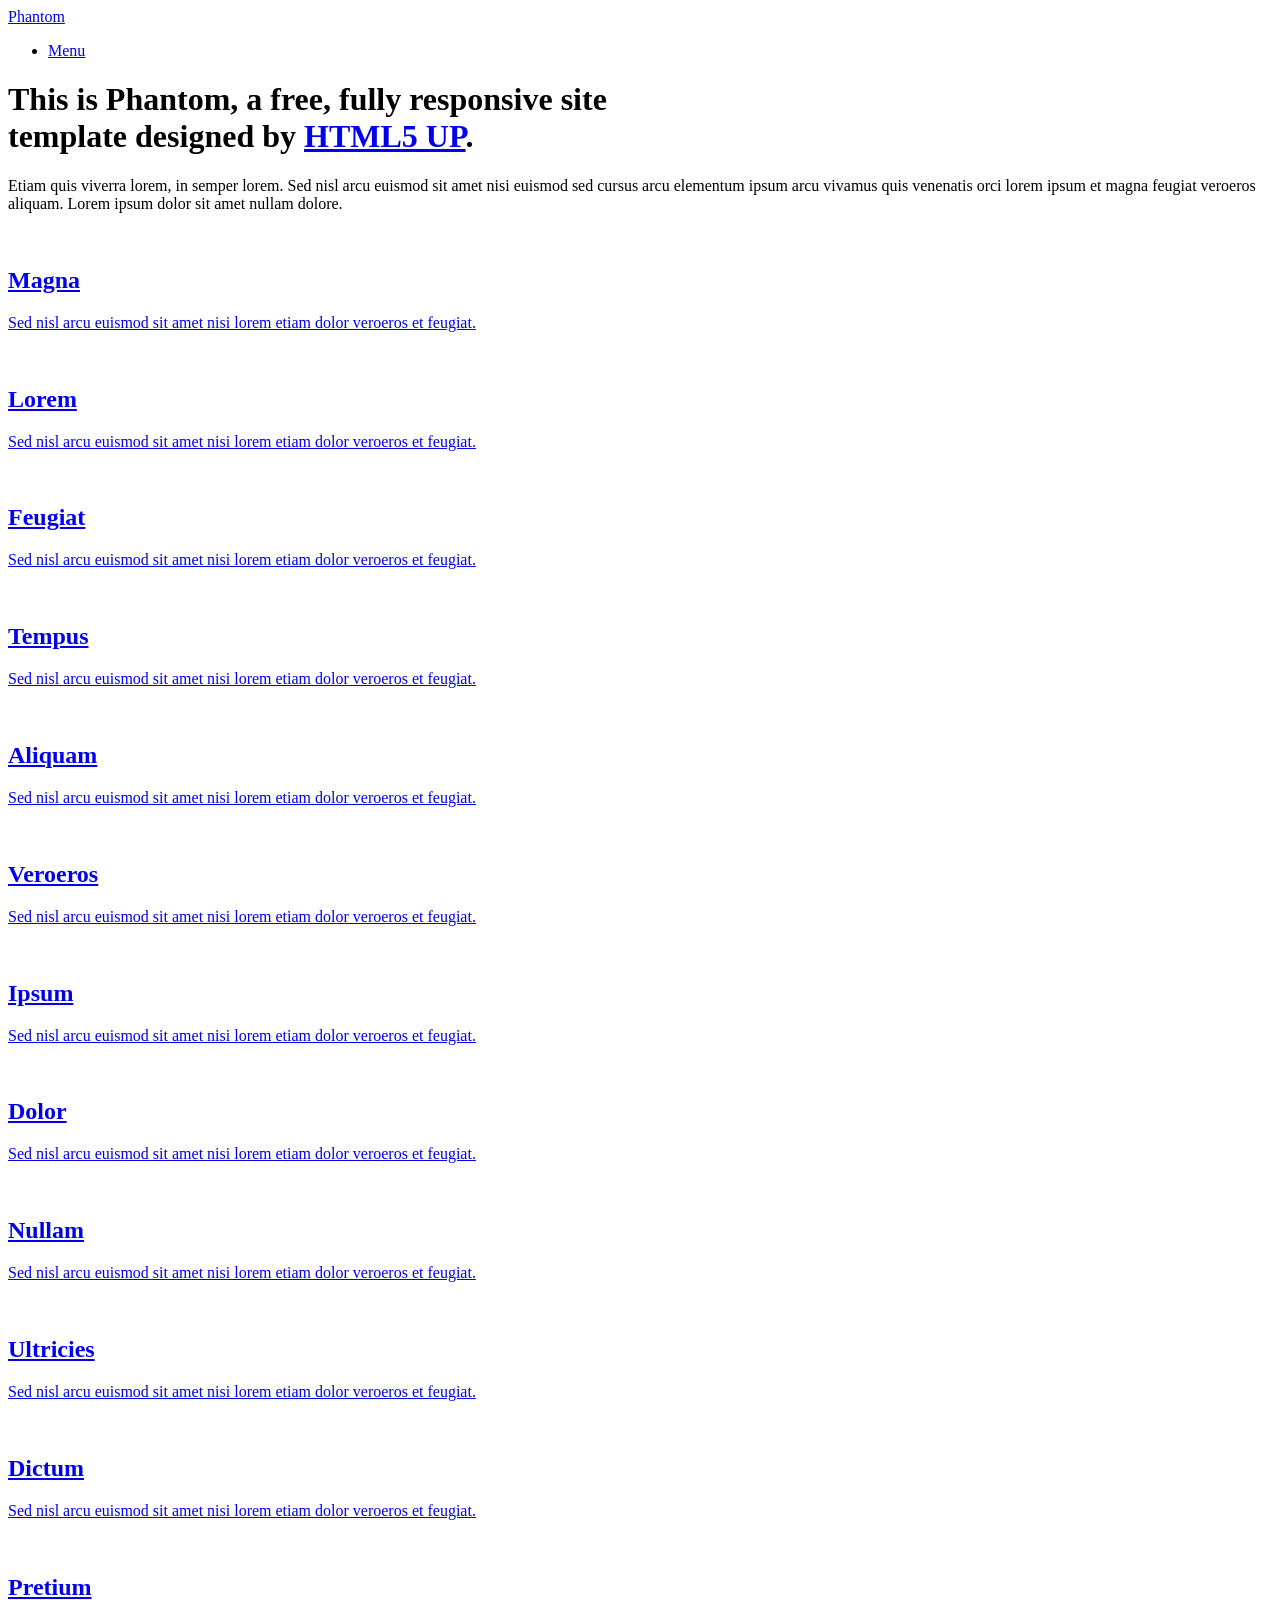
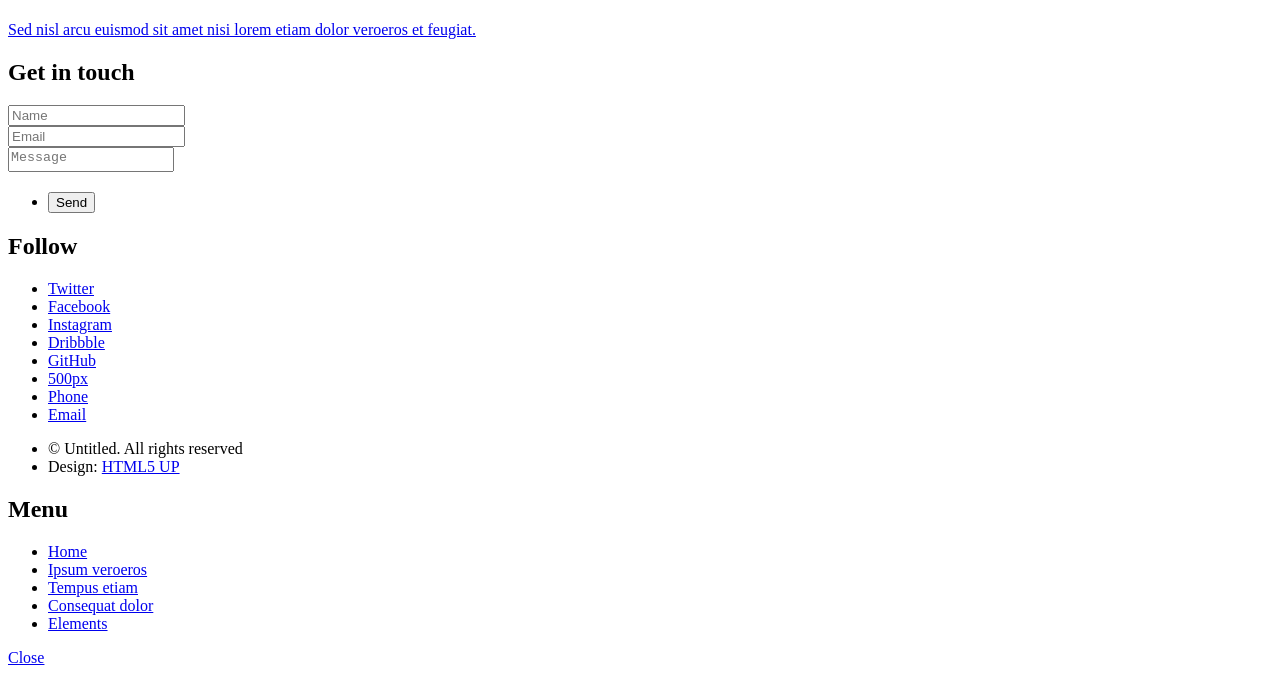
==== index.html @ faf53198 "Subir plantilla Phantom" ====
<!DOCTYPE HTML>
<!--
	Phantom by HTML5 UP
	html5up.net | @ajlkn
	Free for personal and commercial use under the CCA 3.0 license (html5up.net/license)
-->
<html>
	<head>
		<title>Phantom by HTML5 UP</title>
		<meta charset="utf-8" />
		<meta name="viewport" content="width=device-width, initial-scale=1, user-scalable=no" />
		<link rel="stylesheet" href="assets/css/main.css" />
		<noscript><link rel="stylesheet" href="assets/css/noscript.css" /></noscript>
	</head>
	<body class="is-preload">
		<!-- Wrapper -->
			<div id="wrapper">

				<!-- Header -->
					<header id="header">
						<div class="inner">

							<!-- Logo -->
								<a href="index.html" class="logo">
									<span class="symbol"><img src="images/logo.svg" alt="" /></span><span class="title">Phantom</span>
								</a>

							<!-- Nav -->
								<nav>
									<ul>
										<li><a href="#menu">Menu</a></li>
									</ul>
								</nav>

						</div>
					</header>

				<!-- Menu -->
					<nav id="menu">
						<h2>Menu</h2>
						<ul>
							<li><a href="index.html">Home</a></li>
							<li><a href="generic.html">Ipsum veroeros</a></li>
							<li><a href="generic.html">Tempus etiam</a></li>
							<li><a href="generic.html">Consequat dolor</a></li>
							<li><a href="elements.html">Elements</a></li>
						</ul>
					</nav>

				<!-- Main -->
					<div id="main">
						<div class="inner">
							<header>
								<h1>This is Phantom, a free, fully responsive site<br />
								template designed by <a href="http://html5up.net">HTML5 UP</a>.</h1>
								<p>Etiam quis viverra lorem, in semper lorem. Sed nisl arcu euismod sit amet nisi euismod sed cursus arcu elementum ipsum arcu vivamus quis venenatis orci lorem ipsum et magna feugiat veroeros aliquam. Lorem ipsum dolor sit amet nullam dolore.</p>
							</header>
							<section class="tiles">
								<article class="style1">
									<span class="image">
										<img src="images/pic01.jpg" alt="" />
									</span>
									<a href="generic.html">
										<h2>Magna</h2>
										<div class="content">
											<p>Sed nisl arcu euismod sit amet nisi lorem etiam dolor veroeros et feugiat.</p>
										</div>
									</a>
								</article>
								<article class="style2">
									<span class="image">
										<img src="images/pic02.jpg" alt="" />
									</span>
									<a href="generic.html">
										<h2>Lorem</h2>
										<div class="content">
											<p>Sed nisl arcu euismod sit amet nisi lorem etiam dolor veroeros et feugiat.</p>
										</div>
									</a>
								</article>
								<article class="style3">
									<span class="image">
										<img src="images/pic03.jpg" alt="" />
									</span>
									<a href="generic.html">
										<h2>Feugiat</h2>
										<div class="content">
											<p>Sed nisl arcu euismod sit amet nisi lorem etiam dolor veroeros et feugiat.</p>
										</div>
									</a>
								</article>
								<article class="style4">
									<span class="image">
										<img src="images/pic04.jpg" alt="" />
									</span>
									<a href="generic.html">
										<h2>Tempus</h2>
										<div class="content">
											<p>Sed nisl arcu euismod sit amet nisi lorem etiam dolor veroeros et feugiat.</p>
										</div>
									</a>
								</article>
								<article class="style5">
									<span class="image">
										<img src="images/pic05.jpg" alt="" />
									</span>
									<a href="generic.html">
										<h2>Aliquam</h2>
										<div class="content">
											<p>Sed nisl arcu euismod sit amet nisi lorem etiam dolor veroeros et feugiat.</p>
										</div>
									</a>
								</article>
								<article class="style6">
									<span class="image">
										<img src="images/pic06.jpg" alt="" />
									</span>
									<a href="generic.html">
										<h2>Veroeros</h2>
										<div class="content">
											<p>Sed nisl arcu euismod sit amet nisi lorem etiam dolor veroeros et feugiat.</p>
										</div>
									</a>
								</article>
								<article class="style2">
									<span class="image">
										<img src="images/pic07.jpg" alt="" />
									</span>
									<a href="generic.html">
										<h2>Ipsum</h2>
										<div class="content">
											<p>Sed nisl arcu euismod sit amet nisi lorem etiam dolor veroeros et feugiat.</p>
										</div>
									</a>
								</article>
								<article class="style3">
									<span class="image">
										<img src="images/pic08.jpg" alt="" />
									</span>
									<a href="generic.html">
										<h2>Dolor</h2>
										<div class="content">
											<p>Sed nisl arcu euismod sit amet nisi lorem etiam dolor veroeros et feugiat.</p>
										</div>
									</a>
								</article>
								<article class="style1">
									<span class="image">
										<img src="images/pic09.jpg" alt="" />
									</span>
									<a href="generic.html">
										<h2>Nullam</h2>
										<div class="content">
											<p>Sed nisl arcu euismod sit amet nisi lorem etiam dolor veroeros et feugiat.</p>
										</div>
									</a>
								</article>
								<article class="style5">
									<span class="image">
										<img src="images/pic10.jpg" alt="" />
									</span>
									<a href="generic.html">
										<h2>Ultricies</h2>
										<div class="content">
											<p>Sed nisl arcu euismod sit amet nisi lorem etiam dolor veroeros et feugiat.</p>
										</div>
									</a>
								</article>
								<article class="style6">
									<span class="image">
										<img src="images/pic11.jpg" alt="" />
									</span>
									<a href="generic.html">
										<h2>Dictum</h2>
										<div class="content">
											<p>Sed nisl arcu euismod sit amet nisi lorem etiam dolor veroeros et feugiat.</p>
										</div>
									</a>
								</article>
								<article class="style4">
									<span class="image">
										<img src="images/pic12.jpg" alt="" />
									</span>
									<a href="generic.html">
										<h2>Pretium</h2>
										<div class="content">
											<p>Sed nisl arcu euismod sit amet nisi lorem etiam dolor veroeros et feugiat.</p>
										</div>
									</a>
								</article>
							</section>
						</div>
					</div>

				<!-- Footer -->
					<footer id="footer">
						<div class="inner">
							<section>
								<h2>Get in touch</h2>
								<form method="post" action="#">
									<div class="fields">
										<div class="field half">
											<input type="text" name="name" id="name" placeholder="Name" />
										</div>
										<div class="field half">
											<input type="email" name="email" id="email" placeholder="Email" />
										</div>
										<div class="field">
											<textarea name="message" id="message" placeholder="Message"></textarea>
										</div>
									</div>
									<ul class="actions">
										<li><input type="submit" value="Send" class="primary" /></li>
									</ul>
								</form>
							</section>
							<section>
								<h2>Follow</h2>
								<ul class="icons">
									<li><a href="#" class="icon brands style2 fa-twitter"><span class="label">Twitter</span></a></li>
									<li><a href="#" class="icon brands style2 fa-facebook-f"><span class="label">Facebook</span></a></li>
									<li><a href="#" class="icon brands style2 fa-instagram"><span class="label">Instagram</span></a></li>
									<li><a href="#" class="icon brands style2 fa-dribbble"><span class="label">Dribbble</span></a></li>
									<li><a href="#" class="icon brands style2 fa-github"><span class="label">GitHub</span></a></li>
									<li><a href="#" class="icon brands style2 fa-500px"><span class="label">500px</span></a></li>
									<li><a href="#" class="icon solid style2 fa-phone"><span class="label">Phone</span></a></li>
									<li><a href="#" class="icon solid style2 fa-envelope"><span class="label">Email</span></a></li>
								</ul>
							</section>
							<ul class="copyright">
								<li>&copy; Untitled. All rights reserved</li><li>Design: <a href="http://html5up.net">HTML5 UP</a></li>
							</ul>
						</div>
					</footer>

			</div>

		<!-- Scripts -->
			<script src="assets/js/jquery.min.js"></script>
			<script src="assets/js/browser.min.js"></script>
			<script src="assets/js/breakpoints.min.js"></script>
			<script src="assets/js/util.js"></script>
			<script src="assets/js/main.js"></script>

	</body>
</html>
---- assets/css/main.css ----
@import url(fontawesome-all.min.css);
@import url("https://fonts.googleapis.com/css?family=Source+Sans+Pro:300,700,900");

/*
	Phantom by HTML5 UP
	html5up.net | @ajlkn
	Free for personal and commercial use under the CCA 3.0 license (html5up.net/license)
*/

html, body, div, span, applet, object,
iframe, h1, h2, h3, h4, h5, h6, p, blockquote,
pre, a, abbr, acronym, address, big, cite,
code, del, dfn, em, img, ins, kbd, q, s, samp,
small, strike, strong, sub, sup, tt, var, b,
u, i, center, dl, dt, dd, ol, ul, li, fieldset,
form, label, legend, table, caption, tbody,
tfoot, thead, tr, th, td, article, aside,
canvas, details, embed, figure, figcaption,
footer, header, hgroup, menu, nav, output, ruby,
section, summary, time, mark, audio, video {
	margin: 0;
	padding: 0;
	border: 0;
	font-size: 100%;
	font: inherit;
	vertical-align: baseline;}

article, aside, details, figcaption, figure,
footer, header, hgroup, menu, nav, section {
	display: block;}

body {
	line-height: 1;
}

ol, ul {
	list-style: none;
}

blockquote, q {
	quotes: none;
}

	blockquote:before, blockquote:after, q:before, q:after {
		content: '';
		content: none;
	}

table {
	border-collapse: collapse;
	border-spacing: 0;
}

body {
	-webkit-text-size-adjust: none;
}

mark {
	background-color: transparent;
	color: inherit;
}

input::-moz-focus-inner {
	border: 0;
	padding: 0;
}

input, select, textarea {
	-moz-appearance: none;
	-webkit-appearance: none;
	-ms-appearance: none;
	appearance: none;
}

/* Basic */

	@-ms-viewport {
		width: device-width;
	}

	body {
		-ms-overflow-style: scrollbar;
	}

	@media screen and (max-width: 480px) {

		html, body {
			min-width: 320px;
		}

	}

	html {
		box-sizing: border-box;
	}

	*, *:before, *:after {
		box-sizing: inherit;
	}

	body {
		background: #ffffff;
	}

		body.is-preload *, body.is-preload *:before, body.is-preload *:after {
			-moz-animation: none !important;
			-webkit-animation: none !important;
			-ms-animation: none !important;
			animation: none !important;
			-moz-transition: none !important;
			-webkit-transition: none !important;
			-ms-transition: none !important;
			transition: none !important;
		}

/* Type */

	body, input, select, textarea {
		color: #585858;
		font-family: "Source Sans Pro", Helvetica, sans-serif;
		font-size: 16pt;
		font-weight: 300;
		line-height: 1.75;
	}

		@media screen and (max-width: 1680px) {

			body, input, select, textarea {
				font-size: 14pt;
			}

		}

		@media screen and (max-width: 1280px) {

			body, input, select, textarea {
				font-size: 12pt;
			}

		}

	a {
		-moz-transition: border-bottom-color 0.2s ease, color 0.2s ease;
		-webkit-transition: border-bottom-color 0.2s ease, color 0.2s ease;
		-ms-transition: border-bottom-color 0.2s ease, color 0.2s ease;
		transition: border-bottom-color 0.2s ease, color 0.2s ease;
		text-decoration: none;
		color: #585858;
		border-bottom: dotted 1px rgba(88, 88, 88, 0.5);
	}

		a:hover {
			border-bottom-color: transparent;
			color: #f2849e !important;
		}

	strong, b {
		font-weight: 900;
	}

	em, i {
		font-style: italic;
	}

	p {
		margin: 0 0 2em 0;
	}

	h1 {
		font-size: 2.75em;
		font-weight: 700;
		line-height: 1.3;
		margin: 0 0 1em 0;
		letter-spacing: -0.035em;
	}

		h1 a {
			color: inherit;
		}

		@media screen and (max-width: 736px) {

			h1 {
				font-size: 2em;
				margin: 0 0 1em 0;
			}

		}

		@media screen and (max-width: 360px) {

			h1 {
				font-size: 1.75em;
			}

		}

	h2, h3, h4, h5, h6 {
		font-weight: 900;
		line-height: 1.5;
		margin: 0 0 2em 0;
		text-transform: uppercase;
		letter-spacing: 0.35em;
	}

		h2 a, h3 a, h4 a, h5 a, h6 a {
			color: inherit;
		}

	h2 {
		font-size: 1.1em;
	}

	h3 {
		font-size: 1em;
	}

	h4 {
		font-size: 0.8em;
	}

	h5 {
		font-size: 0.8em;
	}

	h6 {
		font-size: 0.8em;
	}

	@media screen and (max-width: 980px) {

		h1 br, h2 br, h3 br, h4 br, h5 br, h6 br {
			display: none;
		}

	}

	@media screen and (max-width: 736px) {

		h2 {
			font-size: 1em;
		}

		h3 {
			font-size: 0.8em;
		}

	}

	sub {
		font-size: 0.8em;
		position: relative;
		top: 0.5em;
	}

	sup {
		font-size: 0.8em;
		position: relative;
		top: -0.5em;
	}

	blockquote {
		border-left: solid 4px #c9c9c9;
		font-style: italic;
		margin: 0 0 2em 0;
		padding: 0.5em 0 0.5em 2em;
	}

	code {
		background: rgba(144, 144, 144, 0.075);
		border-radius: 4px;
		border: solid 1px #c9c9c9;
		font-family: "Courier New", monospace;
		font-size: 0.9em;
		margin: 0 0.25em;
		padding: 0.25em 0.65em;
	}

	pre {
		-webkit-overflow-scrolling: touch;
		font-family: "Courier New", monospace;
		font-size: 0.9em;
		margin: 0 0 2em 0;
	}

		pre code {
			display: block;
			line-height: 1.75;
			padding: 1em 1.5em;
			overflow-x: auto;
		}

	hr {
		border: 0;
		border-bottom: solid 1px #c9c9c9;
		margin: 2em 0;
	}

		hr.major {
			margin: 3em 0;
		}

	.align-left {
		text-align: left;
	}

	.align-center {
		text-align: center;
	}

	.align-right {
		text-align: right;
	}

/* Row */

	.row {
		display: flex;
		flex-wrap: wrap;
		box-sizing: border-box;
		align-items: stretch;
	}

		.row > * {
			box-sizing: border-box;
		}

		.row.gtr-uniform > * > :last-child {
			margin-bottom: 0;
		}

		.row.aln-left {
			justify-content: flex-start;
		}

		.row.aln-center {
			justify-content: center;
		}

		.row.aln-right {
			justify-content: flex-end;
		}

		.row.aln-top {
			align-items: flex-start;
		}

		.row.aln-middle {
			align-items: center;
		}

		.row.aln-bottom {
			align-items: flex-end;
		}

		.row > .imp {
			order: -1;
		}

		.row > .col-1 {
			width: 8.33333%;
		}

		.row > .off-1 {
			margin-left: 8.33333%;
		}

		.row > .col-2 {
			width: 16.66667%;
		}

		.row > .off-2 {
			margin-left: 16.66667%;
		}

		.row > .col-3 {
			width: 25%;
		}

		.row > .off-3 {
			margin-left: 25%;
		}

		.row > .col-4 {
			width: 33.33333%;
		}

		.row > .off-4 {
			margin-left: 33.33333%;
		}

		.row > .col-5 {
			width: 41.66667%;
		}

		.row > .off-5 {
			margin-left: 41.66667%;
		}

		.row > .col-6 {
			width: 50%;
		}

		.row > .off-6 {
			margin-left: 50%;
		}

		.row > .col-7 {
			width: 58.33333%;
		}

		.row > .off-7 {
			margin-left: 58.33333%;
		}

		.row > .col-8 {
			width: 66.66667%;
		}

		.row > .off-8 {
			margin-left: 66.66667%;
		}

		.row > .col-9 {
			width: 75%;
		}

		.row > .off-9 {
			margin-left: 75%;
		}

		.row > .col-10 {
			width: 83.33333%;
		}

		.row > .off-10 {
			margin-left: 83.33333%;
		}

		.row > .col-11 {
			width: 91.66667%;
		}

		.row > .off-11 {
			margin-left: 91.66667%;
		}

		.row > .col-12 {
			width: 100%;
		}

		.row > .off-12 {
			margin-left: 100%;
		}

		.row.gtr-0 {
			margin-top: 0;
			margin-left: 0em;
		}

			.row.gtr-0 > * {
				padding: 0 0 0 0em;
			}

			.row.gtr-0.gtr-uniform {
				margin-top: 0em;
			}

				.row.gtr-0.gtr-uniform > * {
					padding-top: 0em;
				}

		.row.gtr-25 {
			margin-top: 0;
			margin-left: -0.5em;
		}

			.row.gtr-25 > * {
				padding: 0 0 0 0.5em;
			}

			.row.gtr-25.gtr-uniform {
				margin-top: -0.5em;
			}

				.row.gtr-25.gtr-uniform > * {
					padding-top: 0.5em;
				}

		.row.gtr-50 {
			margin-top: 0;
			margin-left: -1em;
		}

			.row.gtr-50 > * {
				padding: 0 0 0 1em;
			}

			.row.gtr-50.gtr-uniform {
				margin-top: -1em;
			}

				.row.gtr-50.gtr-uniform > * {
					padding-top: 1em;
				}

		.row {
			margin-top: 0;
			margin-left: -2em;
		}

			.row > * {
				padding: 0 0 0 2em;
			}

			.row.gtr-uniform {
				margin-top: -2em;
			}

				.row.gtr-uniform > * {
					padding-top: 2em;
				}

		.row.gtr-150 {
			margin-top: 0;
			margin-left: -3em;
		}

			.row.gtr-150 > * {
				padding: 0 0 0 3em;
			}

			.row.gtr-150.gtr-uniform {
				margin-top: -3em;
			}

				.row.gtr-150.gtr-uniform > * {
					padding-top: 3em;
				}

		.row.gtr-200 {
			margin-top: 0;
			margin-left: -4em;
		}

			.row.gtr-200 > * {
				padding: 0 0 0 4em;
			}

			.row.gtr-200.gtr-uniform {
				margin-top: -4em;
			}

				.row.gtr-200.gtr-uniform > * {
					padding-top: 4em;
				}

		@media screen and (max-width: 1680px) {

			.row {
				display: flex;
				flex-wrap: wrap;
				box-sizing: border-box;
				align-items: stretch;
			}

				.row > * {
					box-sizing: border-box;
				}

				.row.gtr-uniform > * > :last-child {
					margin-bottom: 0;
				}

				.row.aln-left {
					justify-content: flex-start;
				}

				.row.aln-center {
					justify-content: center;
				}

				.row.aln-right {
					justify-content: flex-end;
				}

				.row.aln-top {
					align-items: flex-start;
				}

				.row.aln-middle {
					align-items: center;
				}

				.row.aln-bottom {
					align-items: flex-end;
				}

				.row > .imp-xlarge {
					order: -1;
				}

				.row > .col-1-xlarge {
					width: 8.33333%;
				}

				.row > .off-1-xlarge {
					margin-left: 8.33333%;
				}

				.row > .col-2-xlarge {
					width: 16.66667%;
				}

				.row > .off-2-xlarge {
					margin-left: 16.66667%;
				}

				.row > .col-3-xlarge {
					width: 25%;
				}

				.row > .off-3-xlarge {
					margin-left: 25%;
				}

				.row > .col-4-xlarge {
					width: 33.33333%;
				}

				.row > .off-4-xlarge {
					margin-left: 33.33333%;
				}

				.row > .col-5-xlarge {
					width: 41.66667%;
				}

				.row > .off-5-xlarge {
					margin-left: 41.66667%;
				}

				.row > .col-6-xlarge {
					width: 50%;
				}

				.row > .off-6-xlarge {
					margin-left: 50%;
				}

				.row > .col-7-xlarge {
					width: 58.33333%;
				}

				.row > .off-7-xlarge {
					margin-left: 58.33333%;
				}

				.row > .col-8-xlarge {
					width: 66.66667%;
				}

				.row > .off-8-xlarge {
					margin-left: 66.66667%;
				}

				.row > .col-9-xlarge {
					width: 75%;
				}

				.row > .off-9-xlarge {
					margin-left: 75%;
				}

				.row > .col-10-xlarge {
					width: 83.33333%;
				}

				.row > .off-10-xlarge {
					margin-left: 83.33333%;
				}

				.row > .col-11-xlarge {
					width: 91.66667%;
				}

				.row > .off-11-xlarge {
					margin-left: 91.66667%;
				}

				.row > .col-12-xlarge {
					width: 100%;
				}

				.row > .off-12-xlarge {
					margin-left: 100%;
				}

				.row.gtr-0 {
					margin-top: 0;
					margin-left: 0em;
				}

					.row.gtr-0 > * {
						padding: 0 0 0 0em;
					}

					.row.gtr-0.gtr-uniform {
						margin-top: 0em;
					}

						.row.gtr-0.gtr-uniform > * {
							padding-top: 0em;
						}

				.row.gtr-25 {
					margin-top: 0;
					margin-left: -0.5em;
				}

					.row.gtr-25 > * {
						padding: 0 0 0 0.5em;
					}

					.row.gtr-25.gtr-uniform {
						margin-top: -0.5em;
					}

						.row.gtr-25.gtr-uniform > * {
							padding-top: 0.5em;
						}

				.row.gtr-50 {
					margin-top: 0;
					margin-left: -1em;
				}

					.row.gtr-50 > * {
						padding: 0 0 0 1em;
					}

					.row.gtr-50.gtr-uniform {
						margin-top: -1em;
					}

						.row.gtr-50.gtr-uniform > * {
							padding-top: 1em;
						}

				.row {
					margin-top: 0;
					margin-left: -2em;
				}

					.row > * {
						padding: 0 0 0 2em;
					}

					.row.gtr-uniform {
						margin-top: -2em;
					}

						.row.gtr-uniform > * {
							padding-top: 2em;
						}

				.row.gtr-150 {
					margin-top: 0;
					margin-left: -3em;
				}

					.row.gtr-150 > * {
						padding: 0 0 0 3em;
					}

					.row.gtr-150.gtr-uniform {
						margin-top: -3em;
					}

						.row.gtr-150.gtr-uniform > * {
							padding-top: 3em;
						}

				.row.gtr-200 {
					margin-top: 0;
					margin-left: -4em;
				}

					.row.gtr-200 > * {
						padding: 0 0 0 4em;
					}

					.row.gtr-200.gtr-uniform {
						margin-top: -4em;
					}

						.row.gtr-200.gtr-uniform > * {
							padding-top: 4em;
						}

		}

		@media screen and (max-width: 1280px) {

			.row {
				display: flex;
				flex-wrap: wrap;
				box-sizing: border-box;
				align-items: stretch;
			}

				.row > * {
					box-sizing: border-box;
				}

				.row.gtr-uniform > * > :last-child {
					margin-bottom: 0;
				}

				.row.aln-left {
					justify-content: flex-start;
				}

				.row.aln-center {
					justify-content: center;
				}

				.row.aln-right {
					justify-content: flex-end;
				}

				.row.aln-top {
					align-items: flex-start;
				}

				.row.aln-middle {
					align-items: center;
				}

				.row.aln-bottom {
					align-items: flex-end;
				}

				.row > .imp-large {
					order: -1;
				}

				.row > .col-1-large {
					width: 8.33333%;
				}

				.row > .off-1-large {
					margin-left: 8.33333%;
				}

				.row > .col-2-large {
					width: 16.66667%;
				}

				.row > .off-2-large {
					margin-left: 16.66667%;
				}

				.row > .col-3-large {
					width: 25%;
				}

				.row > .off-3-large {
					margin-left: 25%;
				}

				.row > .col-4-large {
					width: 33.33333%;
				}

				.row > .off-4-large {
					margin-left: 33.33333%;
				}

				.row > .col-5-large {
					width: 41.66667%;
				}

				.row > .off-5-large {
					margin-left: 41.66667%;
				}

				.row > .col-6-large {
					width: 50%;
				}

				.row > .off-6-large {
					margin-left: 50%;
				}

				.row > .col-7-large {
					width: 58.33333%;
				}

				.row > .off-7-large {
					margin-left: 58.33333%;
				}

				.row > .col-8-large {
					width: 66.66667%;
				}

				.row > .off-8-large {
					margin-left: 66.66667%;
				}

				.row > .col-9-large {
					width: 75%;
				}

				.row > .off-9-large {
					margin-left: 75%;
				}

				.row > .col-10-large {
					width: 83.33333%;
				}

				.row > .off-10-large {
					margin-left: 83.33333%;
				}

				.row > .col-11-large {
					width: 91.66667%;
				}

				.row > .off-11-large {
					margin-left: 91.66667%;
				}

				.row > .col-12-large {
					width: 100%;
				}

				.row > .off-12-large {
					margin-left: 100%;
				}

				.row.gtr-0 {
					margin-top: 0;
					margin-left: 0em;
				}

					.row.gtr-0 > * {
						padding: 0 0 0 0em;
					}

					.row.gtr-0.gtr-uniform {
						margin-top: 0em;
					}

						.row.gtr-0.gtr-uniform > * {
							padding-top: 0em;
						}

				.row.gtr-25 {
					margin-top: 0;
					margin-left: -0.5em;
				}

					.row.gtr-25 > * {
						padding: 0 0 0 0.5em;
					}

					.row.gtr-25.gtr-uniform {
						margin-top: -0.5em;
					}

						.row.gtr-25.gtr-uniform > * {
							padding-top: 0.5em;
						}

				.row.gtr-50 {
					margin-top: 0;
					margin-left: -1em;
				}

					.row.gtr-50 > * {
						padding: 0 0 0 1em;
					}

					.row.gtr-50.gtr-uniform {
						margin-top: -1em;
					}

						.row.gtr-50.gtr-uniform > * {
							padding-top: 1em;
						}

				.row {
					margin-top: 0;
					margin-left: -2em;
				}

					.row > * {
						padding: 0 0 0 2em;
					}

					.row.gtr-uniform {
						margin-top: -2em;
					}

						.row.gtr-uniform > * {
							padding-top: 2em;
						}

				.row.gtr-150 {
					margin-top: 0;
					margin-left: -3em;
				}

					.row.gtr-150 > * {
						padding: 0 0 0 3em;
					}

					.row.gtr-150.gtr-uniform {
						margin-top: -3em;
					}

						.row.gtr-150.gtr-uniform > * {
							padding-top: 3em;
						}

				.row.gtr-200 {
					margin-top: 0;
					margin-left: -4em;
				}

					.row.gtr-200 > * {
						padding: 0 0 0 4em;
					}

					.row.gtr-200.gtr-uniform {
						margin-top: -4em;
					}

						.row.gtr-200.gtr-uniform > * {
							padding-top: 4em;
						}

		}

		@media screen and (max-width: 980px) {

			.row {
				display: flex;
				flex-wrap: wrap;
				box-sizing: border-box;
				align-items: stretch;
			}

				.row > * {
					box-sizing: border-box;
				}

				.row.gtr-uniform > * > :last-child {
					margin-bottom: 0;
				}

				.row.aln-left {
					justify-content: flex-start;
				}

				.row.aln-center {
					justify-content: center;
				}

				.row.aln-right {
					justify-content: flex-end;
				}

				.row.aln-top {
					align-items: flex-start;
				}

				.row.aln-middle {
					align-items: center;
				}

				.row.aln-bottom {
					align-items: flex-end;
				}

				.row > .imp-medium {
					order: -1;
				}

				.row > .col-1-medium {
					width: 8.33333%;
				}

				.row > .off-1-medium {
					margin-left: 8.33333%;
				}

				.row > .col-2-medium {
					width: 16.66667%;
				}

				.row > .off-2-medium {
					margin-left: 16.66667%;
				}

				.row > .col-3-medium {
					width: 25%;
				}

				.row > .off-3-medium {
					margin-left: 25%;
				}

				.row > .col-4-medium {
					width: 33.33333%;
				}

				.row > .off-4-medium {
					margin-left: 33.33333%;
				}

				.row > .col-5-medium {
					width: 41.66667%;
				}

				.row > .off-5-medium {
					margin-left: 41.66667%;
				}

				.row > .col-6-medium {
					width: 50%;
				}

				.row > .off-6-medium {
					margin-left: 50%;
				}

				.row > .col-7-medium {
					width: 58.33333%;
				}

				.row > .off-7-medium {
					margin-left: 58.33333%;
				}

				.row > .col-8-medium {
					width: 66.66667%;
				}

				.row > .off-8-medium {
					margin-left: 66.66667%;
				}

				.row > .col-9-medium {
					width: 75%;
				}

				.row > .off-9-medium {
					margin-left: 75%;
				}

				.row > .col-10-medium {
					width: 83.33333%;
				}

				.row > .off-10-medium {
					margin-left: 83.33333%;
				}

				.row > .col-11-medium {
					width: 91.66667%;
				}

				.row > .off-11-medium {
					margin-left: 91.66667%;
				}

				.row > .col-12-medium {
					width: 100%;
				}

				.row > .off-12-medium {
					margin-left: 100%;
				}

				.row.gtr-0 {
					margin-top: 0;
					margin-left: 0em;
				}

					.row.gtr-0 > * {
						padding: 0 0 0 0em;
					}

					.row.gtr-0.gtr-uniform {
						margin-top: 0em;
					}

						.row.gtr-0.gtr-uniform > * {
							padding-top: 0em;
						}

				.row.gtr-25 {
					margin-top: 0;
					margin-left: -0.375em;
				}

					.row.gtr-25 > * {
						padding: 0 0 0 0.375em;
					}

					.row.gtr-25.gtr-uniform {
						margin-top: -0.375em;
					}

						.row.gtr-25.gtr-uniform > * {
							padding-top: 0.375em;
						}

				.row.gtr-50 {
					margin-top: 0;
					margin-left: -0.75em;
				}

					.row.gtr-50 > * {
						padding: 0 0 0 0.75em;
					}

					.row.gtr-50.gtr-uniform {
						margin-top: -0.75em;
					}

						.row.gtr-50.gtr-uniform > * {
							padding-top: 0.75em;
						}

				.row {
					margin-top: 0;
					margin-left: -1.5em;
				}

					.row > * {
						padding: 0 0 0 1.5em;
					}

					.row.gtr-uniform {
						margin-top: -1.5em;
					}

						.row.gtr-uniform > * {
							padding-top: 1.5em;
						}

				.row.gtr-150 {
					margin-top: 0;
					margin-left: -2.25em;
				}

					.row.gtr-150 > * {
						padding: 0 0 0 2.25em;
					}

					.row.gtr-150.gtr-uniform {
						margin-top: -2.25em;
					}

						.row.gtr-150.gtr-uniform > * {
							padding-top: 2.25em;
						}

				.row.gtr-200 {
					margin-top: 0;
					margin-left: -3em;
				}

					.row.gtr-200 > * {
						padding: 0 0 0 3em;
					}

					.row.gtr-200.gtr-uniform {
						margin-top: -3em;
					}

						.row.gtr-200.gtr-uniform > * {
							padding-top: 3em;
						}

		}

		@media screen and (max-width: 736px) {

			.row {
				display: flex;
				flex-wrap: wrap;
				box-sizing: border-box;
				align-items: stretch;
			}

				.row > * {
					box-sizing: border-box;
				}

				.row.gtr-uniform > * > :last-child {
					margin-bottom: 0;
				}

				.row.aln-left {
					justify-content: flex-start;
				}

				.row.aln-center {
					justify-content: center;
				}

				.row.aln-right {
					justify-content: flex-end;
				}

				.row.aln-top {
					align-items: flex-start;
				}

				.row.aln-middle {
					align-items: center;
				}

				.row.aln-bottom {
					align-items: flex-end;
				}

				.row > .imp-small {
					order: -1;
				}

				.row > .col-1-small {
					width: 8.33333%;
				}

				.row > .off-1-small {
					margin-left: 8.33333%;
				}

				.row > .col-2-small {
					width: 16.66667%;
				}

				.row > .off-2-small {
					margin-left: 16.66667%;
				}

				.row > .col-3-small {
					width: 25%;
				}

				.row > .off-3-small {
					margin-left: 25%;
				}

				.row > .col-4-small {
					width: 33.33333%;
				}

				.row > .off-4-small {
					margin-left: 33.33333%;
				}

				.row > .col-5-small {
					width: 41.66667%;
				}

				.row > .off-5-small {
					margin-left: 41.66667%;
				}

				.row > .col-6-small {
					width: 50%;
				}

				.row > .off-6-small {
					margin-left: 50%;
				}

				.row > .col-7-small {
					width: 58.33333%;
				}

				.row > .off-7-small {
					margin-left: 58.33333%;
				}

				.row > .col-8-small {
					width: 66.66667%;
				}

				.row > .off-8-small {
					margin-left: 66.66667%;
				}

				.row > .col-9-small {
					width: 75%;
				}

				.row > .off-9-small {
					margin-left: 75%;
				}

				.row > .col-10-small {
					width: 83.33333%;
				}

				.row > .off-10-small {
					margin-left: 83.33333%;
				}

				.row > .col-11-small {
					width: 91.66667%;
				}

				.row > .off-11-small {
					margin-left: 91.66667%;
				}

				.row > .col-12-small {
					width: 100%;
				}

				.row > .off-12-small {
					margin-left: 100%;
				}

				.row.gtr-0 {
					margin-top: 0;
					margin-left: 0em;
				}

					.row.gtr-0 > * {
						padding: 0 0 0 0em;
					}

					.row.gtr-0.gtr-uniform {
						margin-top: 0em;
					}

						.row.gtr-0.gtr-uniform > * {
							padding-top: 0em;
						}

				.row.gtr-25 {
					margin-top: 0;
					margin-left: -0.25em;
				}

					.row.gtr-25 > * {
						padding: 0 0 0 0.25em;
					}

					.row.gtr-25.gtr-uniform {
						margin-top: -0.25em;
					}

						.row.gtr-25.gtr-uniform > * {
							padding-top: 0.25em;
						}

				.row.gtr-50 {
					margin-top: 0;
					margin-left: -0.5em;
				}

					.row.gtr-50 > * {
						padding: 0 0 0 0.5em;
					}

					.row.gtr-50.gtr-uniform {
						margin-top: -0.5em;
					}

						.row.gtr-50.gtr-uniform > * {
							padding-top: 0.5em;
						}

				.row {
					margin-top: 0;
					margin-left: -1em;
				}

					.row > * {
						padding: 0 0 0 1em;
					}

					.row.gtr-uniform {
						margin-top: -1em;
					}

						.row.gtr-uniform > * {
							padding-top: 1em;
						}

				.row.gtr-150 {
					margin-top: 0;
					margin-left: -1.5em;
				}

					.row.gtr-150 > * {
						padding: 0 0 0 1.5em;
					}

					.row.gtr-150.gtr-uniform {
						margin-top: -1.5em;
					}

						.row.gtr-150.gtr-uniform > * {
							padding-top: 1.5em;
						}

				.row.gtr-200 {
					margin-top: 0;
					margin-left: -2em;
				}

					.row.gtr-200 > * {
						padding: 0 0 0 2em;
					}

					.row.gtr-200.gtr-uniform {
						margin-top: -2em;
					}

						.row.gtr-200.gtr-uniform > * {
							padding-top: 2em;
						}

		}

		@media screen and (max-width: 480px) {

			.row {
				display: flex;
				flex-wrap: wrap;
				box-sizing: border-box;
				align-items: stretch;
			}

				.row > * {
					box-sizing: border-box;
				}

				.row.gtr-uniform > * > :last-child {
					margin-bottom: 0;
				}

				.row.aln-left {
					justify-content: flex-start;
				}

				.row.aln-center {
					justify-content: center;
				}

				.row.aln-right {
					justify-content: flex-end;
				}

				.row.aln-top {
					align-items: flex-start;
				}

				.row.aln-middle {
					align-items: center;
				}

				.row.aln-bottom {
					align-items: flex-end;
				}

				.row > .imp-xsmall {
					order: -1;
				}

				.row > .col-1-xsmall {
					width: 8.33333%;
				}

				.row > .off-1-xsmall {
					margin-left: 8.33333%;
				}

				.row > .col-2-xsmall {
					width: 16.66667%;
				}

				.row > .off-2-xsmall {
					margin-left: 16.66667%;
				}

				.row > .col-3-xsmall {
					width: 25%;
				}

				.row > .off-3-xsmall {
					margin-left: 25%;
				}

				.row > .col-4-xsmall {
					width: 33.33333%;
				}

				.row > .off-4-xsmall {
					margin-left: 33.33333%;
				}

				.row > .col-5-xsmall {
					width: 41.66667%;
				}

				.row > .off-5-xsmall {
					margin-left: 41.66667%;
				}

				.row > .col-6-xsmall {
					width: 50%;
				}

				.row > .off-6-xsmall {
					margin-left: 50%;
				}

				.row > .col-7-xsmall {
					width: 58.33333%;
				}

				.row > .off-7-xsmall {
					margin-left: 58.33333%;
				}

				.row > .col-8-xsmall {
					width: 66.66667%;
				}

				.row > .off-8-xsmall {
					margin-left: 66.66667%;
				}

				.row > .col-9-xsmall {
					width: 75%;
				}

				.row > .off-9-xsmall {
					margin-left: 75%;
				}

				.row > .col-10-xsmall {
					width: 83.33333%;
				}

				.row > .off-10-xsmall {
					margin-left: 83.33333%;
				}

				.row > .col-11-xsmall {
					width: 91.66667%;
				}

				.row > .off-11-xsmall {
					margin-left: 91.66667%;
				}

				.row > .col-12-xsmall {
					width: 100%;
				}

				.row > .off-12-xsmall {
					margin-left: 100%;
				}

				.row.gtr-0 {
					margin-top: 0;
					margin-left: 0em;
				}

					.row.gtr-0 > * {
						padding: 0 0 0 0em;
					}

					.row.gtr-0.gtr-uniform {
						margin-top: 0em;
					}

						.row.gtr-0.gtr-uniform > * {
							padding-top: 0em;
						}

				.row.gtr-25 {
					margin-top: 0;
					margin-left: -0.25em;
				}

					.row.gtr-25 > * {
						padding: 0 0 0 0.25em;
					}

					.row.gtr-25.gtr-uniform {
						margin-top: -0.25em;
					}

						.row.gtr-25.gtr-uniform > * {
							padding-top: 0.25em;
						}

				.row.gtr-50 {
					margin-top: 0;
					margin-left: -0.5em;
				}

					.row.gtr-50 > * {
						padding: 0 0 0 0.5em;
					}

					.row.gtr-50.gtr-uniform {
						margin-top: -0.5em;
					}

						.row.gtr-50.gtr-uniform > * {
							padding-top: 0.5em;
						}

				.row {
					margin-top: 0;
					margin-left: -1em;
				}

					.row > * {
						padding: 0 0 0 1em;
					}

					.row.gtr-uniform {
						margin-top: -1em;
					}

						.row.gtr-uniform > * {
							padding-top: 1em;
						}

				.row.gtr-150 {
					margin-top: 0;
					margin-left: -1.5em;
				}

					.row.gtr-150 > * {
						padding: 0 0 0 1.5em;
					}

					.row.gtr-150.gtr-uniform {
						margin-top: -1.5em;
					}

						.row.gtr-150.gtr-uniform > * {
							padding-top: 1.5em;
						}

				.row.gtr-200 {
					margin-top: 0;
					margin-left: -2em;
				}

					.row.gtr-200 > * {
						padding: 0 0 0 2em;
					}

					.row.gtr-200.gtr-uniform {
						margin-top: -2em;
					}

						.row.gtr-200.gtr-uniform > * {
							padding-top: 2em;
						}

		}

/* Section/Article */

	section.special, article.special {
		text-align: center;
	}

	header p {
		margin-top: -1em;
	}

	@media screen and (max-width: 736px) {

		header p {
			margin-top: 0;
		}

	}

/* Icon */

	.icon {
		text-decoration: none;
		border-bottom: none;
		position: relative;
	}

		.icon:before {
			-moz-osx-font-smoothing: grayscale;
			-webkit-font-smoothing: antialiased;
			display: inline-block;
			font-style: normal;
			font-variant: normal;
			text-rendering: auto;
			line-height: 1;
			text-transform: none !important;
			font-family: 'Font Awesome 5 Free';
			font-weight: 400;
		}

		.icon > .label {
			display: none;
		}

		.icon:before {
			line-height: inherit;
		}

		.icon.solid:before {
			font-weight: 900;
		}

		.icon.brands:before {
			font-family: 'Font Awesome 5 Brands';
		}

		.icon.style2 {
			-moz-transition: background-color 0.2s ease-in-out, color 0.2s ease-in-out, border-color 0.2s ease-in-out;
			-webkit-transition: background-color 0.2s ease-in-out, color 0.2s ease-in-out, border-color 0.2s ease-in-out;
			-ms-transition: background-color 0.2s ease-in-out, color 0.2s ease-in-out, border-color 0.2s ease-in-out;
			transition: background-color 0.2s ease-in-out, color 0.2s ease-in-out, border-color 0.2s ease-in-out;
			background-color: transparent;
			border: solid 1px #c9c9c9;
			border-radius: 4px;
			width: 2.65em;
			height: 2.65em;
			display: inline-block;
			text-align: center;
			line-height: 2.65em;
			color: inherit;
		}

			.icon.style2:before {
				font-size: 1.1em;
			}

			.icon.style2:hover {
				color: #f2849e;
				border-color: #f2849e;
			}

			.icon.style2:active {
				background-color: rgba(242, 132, 158, 0.1);
			}

/* List */

	ol {
		list-style: decimal;
		margin: 0 0 2em 0;
		padding-left: 1.25em;
	}

		ol li {
			padding-left: 0.25em;
		}

	ul {
		list-style: disc;
		margin: 0 0 2em 0;
		padding-left: 1em;
	}

		ul li {
			padding-left: 0.5em;
		}

		ul.alt {
			list-style: none;
			padding-left: 0;
		}

			ul.alt li {
				border-top: solid 1px #c9c9c9;
				padding: 0.5em 0;
			}

				ul.alt li:first-child {
					border-top: 0;
					padding-top: 0;
				}

	dl {
		margin: 0 0 2em 0;
	}

		dl dt {
			display: block;
			font-weight: 900;
			margin: 0 0 1em 0;
		}

		dl dd {
			margin-left: 2em;
		}

/* Actions */

	ul.actions {
		display: -moz-flex;
		display: -webkit-flex;
		display: -ms-flex;
		display: flex;
		cursor: default;
		list-style: none;
		margin-left: -1em;
		padding-left: 0;
	}

		ul.actions li {
			padding: 0 0 0 1em;
			vertical-align: middle;
		}

		ul.actions.special {
			-moz-justify-content: center;
			-webkit-justify-content: center;
			-ms-justify-content: center;
			justify-content: center;
			width: 100%;
			margin-left: 0;
		}

			ul.actions.special li:first-child {
				padding-left: 0;
			}

		ul.actions.stacked {
			-moz-flex-direction: column;
			-webkit-flex-direction: column;
			-ms-flex-direction: column;
			flex-direction: column;
			margin-left: 0;
		}

			ul.actions.stacked li {
				padding: 1.3em 0 0 0;
			}

				ul.actions.stacked li:first-child {
					padding-top: 0;
				}

		ul.actions.fit {
			width: calc(100% + 1em);
		}

			ul.actions.fit li {
				-moz-flex-grow: 1;
				-webkit-flex-grow: 1;
				-ms-flex-grow: 1;
				flex-grow: 1;
				-moz-flex-shrink: 1;
				-webkit-flex-shrink: 1;
				-ms-flex-shrink: 1;
				flex-shrink: 1;
				width: 100%;
			}

				ul.actions.fit li > * {
					width: 100%;
				}

			ul.actions.fit.stacked {
				width: 100%;
			}

		@media screen and (max-width: 480px) {

			ul.actions:not(.fixed) {
				-moz-flex-direction: column;
				-webkit-flex-direction: column;
				-ms-flex-direction: column;
				flex-direction: column;
				margin-left: 0;
				width: 100% !important;
			}

				ul.actions:not(.fixed) li {
					-moz-flex-grow: 1;
					-webkit-flex-grow: 1;
					-ms-flex-grow: 1;
					flex-grow: 1;
					-moz-flex-shrink: 1;
					-webkit-flex-shrink: 1;
					-ms-flex-shrink: 1;
					flex-shrink: 1;
					padding: 1em 0 0 0;
					text-align: center;
					width: 100%;
				}

					ul.actions:not(.fixed) li > * {
						width: 100%;
					}

					ul.actions:not(.fixed) li:first-child {
						padding-top: 0;
					}

					ul.actions:not(.fixed) li input[type="submit"],
					ul.actions:not(.fixed) li input[type="reset"],
					ul.actions:not(.fixed) li input[type="button"],
					ul.actions:not(.fixed) li button,
					ul.actions:not(.fixed) li .button {
						width: 100%;
					}

						ul.actions:not(.fixed) li input[type="submit"].icon:before,
						ul.actions:not(.fixed) li input[type="reset"].icon:before,
						ul.actions:not(.fixed) li input[type="button"].icon:before,
						ul.actions:not(.fixed) li button.icon:before,
						ul.actions:not(.fixed) li .button.icon:before {
							margin-left: -0.5rem;
						}

		}

/* Icons */

	ul.icons {
		cursor: default;
		list-style: none;
		padding-left: 0;
		margin: -1em 0 2em -1em;
	}

		ul.icons li {
			display: inline-block;
			padding: 1em 0 0 1em;
		}

/* Form */

	form {
		margin: 0 0 2em 0;
		overflow-x: hidden;
	}

		form > :last-child {
			margin-bottom: 0;
		}

		form > .fields {
			display: -moz-flex;
			display: -webkit-flex;
			display: -ms-flex;
			display: flex;
			-moz-flex-wrap: wrap;
			-webkit-flex-wrap: wrap;
			-ms-flex-wrap: wrap;
			flex-wrap: wrap;
			width: calc(100% + 3em);
			margin: -1.5em 0 2em -1.5em;
		}

			form > .fields > .field {
				-moz-flex-grow: 0;
				-webkit-flex-grow: 0;
				-ms-flex-grow: 0;
				flex-grow: 0;
				-moz-flex-shrink: 0;
				-webkit-flex-shrink: 0;
				-ms-flex-shrink: 0;
				flex-shrink: 0;
				padding: 1.5em 0 0 1.5em;
				width: calc(100% - 1.5em);
			}

				form > .fields > .field.half {
					width: calc(50% - 0.75em);
				}

				form > .fields > .field.third {
					width: calc(100%/3 - 0.5em);
				}

				form > .fields > .field.quarter {
					width: calc(25% - 0.375em);
				}

		@media screen and (max-width: 480px) {

			form > .fields {
				width: calc(100% + 3em);
				margin: -1.5em 0 2em -1.5em;
			}

				form > .fields > .field {
					padding: 1.5em 0 0 1.5em;
					width: calc(100% - 1.5em);
				}

					form > .fields > .field.half {
						width: calc(100% - 1.5em);
					}

					form > .fields > .field.third {
						width: calc(100% - 1.5em);
					}

					form > .fields > .field.quarter {
						width: calc(100% - 1.5em);
					}

		}

	label {
		display: block;
		font-size: 0.9em;
		font-weight: 900;
		margin: 0 0 1em 0;
	}

	input[type="text"],
	input[type="password"],
	input[type="email"],
	input[type="tel"],
	select,
	textarea {
		-moz-appearance: none;
		-webkit-appearance: none;
		-ms-appearance: none;
		appearance: none;
		background-color: transparent;
		border: none;
		border-radius: 0;
		border-bottom: solid 1px #c9c9c9;
		color: inherit;
		display: block;
		outline: 0;
		padding: 0;
		text-decoration: none;
		width: 100%;
	}

		input[type="text"]:invalid,
		input[type="password"]:invalid,
		input[type="email"]:invalid,
		input[type="tel"]:invalid,
		select:invalid,
		textarea:invalid {
			box-shadow: none;
		}

		input[type="text"]:focus,
		input[type="password"]:focus,
		input[type="email"]:focus,
		input[type="tel"]:focus,
		select:focus,
		textarea:focus {
			border-bottom-color: #f2849e;
			box-shadow: inset 0 -1px 0 0 #f2849e;
		}

	select {
		background-image: url("data:image/svg+xml;charset=utf8,%3Csvg xmlns='http://www.w3.org/2000/svg' width='40' height='40' preserveAspectRatio='none' viewBox='0 0 40 40'%3E%3Cpath d='M9.4,12.3l10.4,10.4l10.4-10.4c0.2-0.2,0.5-0.4,0.9-0.4c0.3,0,0.6,0.1,0.9,0.4l3.3,3.3c0.2,0.2,0.4,0.5,0.4,0.9 c0,0.4-0.1,0.6-0.4,0.9L20.7,31.9c-0.2,0.2-0.5,0.4-0.9,0.4c-0.3,0-0.6-0.1-0.9-0.4L4.3,17.3c-0.2-0.2-0.4-0.5-0.4-0.9 c0-0.4,0.1-0.6,0.4-0.9l3.3-3.3c0.2-0.2,0.5-0.4,0.9-0.4S9.1,12.1,9.4,12.3z' fill='%23c9c9c9' /%3E%3C/svg%3E");
		background-size: 1.25rem;
		background-repeat: no-repeat;
		background-position: calc(100% - 1rem) center;
		height: 3em;
		padding-right: 3em;
		text-overflow: ellipsis;
	}

		select option {
			background: #ffffff;
		}

		select:focus::-ms-value {
			background-color: transparent;
		}

		select::-ms-expand {
			display: none;
		}

	input[type="text"],
	input[type="password"],
	input[type="email"],
	select {
		height: 3em;
	}

	textarea {
		padding: 0;
		min-height: 3.75em;
	}

	input[type="checkbox"],
	input[type="radio"] {
		-moz-appearance: none;
		-webkit-appearance: none;
		-ms-appearance: none;
		appearance: none;
		display: block;
		float: left;
		margin-right: -2em;
		opacity: 0;
		width: 1em;
		z-index: -1;
	}

		input[type="checkbox"] + label,
		input[type="radio"] + label {
			text-decoration: none;
			color: #585858;
			cursor: pointer;
			display: inline-block;
			font-size: 1em;
			font-weight: 300;
			padding-left: 2.55em;
			padding-right: 0.75em;
			position: relative;
		}

			input[type="checkbox"] + label:before,
			input[type="radio"] + label:before {
				-moz-osx-font-smoothing: grayscale;
				-webkit-font-smoothing: antialiased;
				display: inline-block;
				font-style: normal;
				font-variant: normal;
				text-rendering: auto;
				line-height: 1;
				text-transform: none !important;
				font-family: 'Font Awesome 5 Free';
				font-weight: 900;
			}

			input[type="checkbox"] + label:before,
			input[type="radio"] + label:before {
				border-radius: 4px;
				border: solid 1px #c9c9c9;
				content: '';
				display: inline-block;
				font-size: 0.8em;
				height: 2.25em;
				left: 0;
				line-height: 2.25em;
				position: absolute;
				text-align: center;
				top: 0;
				width: 2.25em;
			}

		input[type="checkbox"]:checked + label:before,
		input[type="radio"]:checked + label:before {
			background: #585858;
			border-color: #585858;
			color: #ffffff;
			content: '\f00c';
		}

		input[type="checkbox"]:focus + label:before,
		input[type="radio"]:focus + label:before {
			border-color: #f2849e;
			box-shadow: 0 0 0 1px #f2849e;
		}

	input[type="checkbox"] + label:before {
		border-radius: 4px;
	}

	input[type="radio"] + label:before {
		border-radius: 100%;
	}

/* Box */

	.box {
		border-radius: 4px;
		border: solid 1px #c9c9c9;
		margin-bottom: 2em;
		padding: 1.5em;
	}

		.box > :last-child,
		.box > :last-child > :last-child,
		.box > :last-child > :last-child > :last-child {
			margin-bottom: 0;
		}

		.box.alt {
			border: 0;
			border-radius: 0;
			padding: 0;
		}

/* Image */

	.image {
		border-radius: 4px;
		border: 0;
		display: inline-block;
		position: relative;
	}

		.image img {
			border-radius: 4px;
			display: block;
		}

		.image.left, .image.right {
			max-width: 40%;
		}

			.image.left img, .image.right img {
				width: 100%;
			}

		.image.left {
			float: left;
			padding: 0 1.5em 1em 0;
			top: 0.25em;
		}

		.image.right {
			float: right;
			padding: 0 0 1em 1.5em;
			top: 0.25em;
		}

		.image.fit {
			display: block;
			margin: 0 0 2em 0;
			width: 100%;
		}

			.image.fit img {
				width: 100%;
			}

		.image.main {
			display: block;
			margin: 0 0 3em 0;
			width: 100%;
		}

			.image.main img {
				width: 100%;
			}

			@media screen and (max-width: 736px) {

				.image.main {
					margin: 0 0 2em 0;
				}

			}

/* Table */

	.table-wrapper {
		-webkit-overflow-scrolling: touch;
		overflow-x: auto;
	}

	table {
		margin: 0 0 2em 0;
		width: 100%;
	}

		table tbody tr {
			border: solid 1px #c9c9c9;
			border-left: 0;
			border-right: 0;
		}

			table tbody tr:nth-child(2n + 1) {
				background-color: rgba(144, 144, 144, 0.075);
			}

		table td {
			padding: 0.75em 0.75em;
		}

		table th {
			font-size: 0.9em;
			font-weight: 900;
			padding: 0 0.75em 0.75em 0.75em;
			text-align: left;
		}

		table thead {
			border-bottom: solid 2px #c9c9c9;
		}

		table tfoot {
			border-top: solid 2px #c9c9c9;
		}

		table.alt {
			border-collapse: separate;
		}

			table.alt tbody tr td {
				border: solid 1px #c9c9c9;
				border-left-width: 0;
				border-top-width: 0;
			}

				table.alt tbody tr td:first-child {
					border-left-width: 1px;
				}

			table.alt tbody tr:first-child td {
				border-top-width: 1px;
			}

			table.alt thead {
				border-bottom: 0;
			}

			table.alt tfoot {
				border-top: 0;
			}

/* Button */

	input[type="submit"],
	input[type="reset"],
	input[type="button"],
	button,
	.button {
		-moz-appearance: none;
		-webkit-appearance: none;
		-ms-appearance: none;
		appearance: none;
		-moz-transition: background-color 0.2s ease-in-out, color 0.2s ease-in-out, box-shadow 0.2s ease-in-out;
		-webkit-transition: background-color 0.2s ease-in-out, color 0.2s ease-in-out, box-shadow 0.2s ease-in-out;
		-ms-transition: background-color 0.2s ease-in-out, color 0.2s ease-in-out, box-shadow 0.2s ease-in-out;
		transition: background-color 0.2s ease-in-out, color 0.2s ease-in-out, box-shadow 0.2s ease-in-out;
		background-color: transparent;
		border-radius: 4px;
		border: 0;
		box-shadow: inset 0 0 0 2px #585858;
		color: #585858 !important;
		cursor: pointer;
		display: inline-block;
		font-size: 0.8em;
		font-weight: 900;
		height: 3.5em;
		letter-spacing: 0.35em;
		line-height: 3.45em;
		overflow: hidden;
		padding: 0 1.25em 0 1.6em;
		text-align: center;
		text-decoration: none;
		text-overflow: ellipsis;
		text-transform: uppercase;
		white-space: nowrap;
	}

		input[type="submit"].icon:before,
		input[type="reset"].icon:before,
		input[type="button"].icon:before,
		button.icon:before,
		.button.icon:before {
			margin-right: 0.5em;
		}

		input[type="submit"].fit,
		input[type="reset"].fit,
		input[type="button"].fit,
		button.fit,
		.button.fit {
			width: 100%;
		}

		input[type="submit"]:hover,
		input[type="reset"]:hover,
		input[type="button"]:hover,
		button:hover,
		.button:hover {
			color: #f2849e !important;
			box-shadow: inset 0 0 0 2px #f2849e;
		}

		input[type="submit"]:active,
		input[type="reset"]:active,
		input[type="button"]:active,
		button:active,
		.button:active {
			background-color: rgba(242, 132, 158, 0.1);
		}

		input[type="submit"].small,
		input[type="reset"].small,
		input[type="button"].small,
		button.small,
		.button.small {
			font-size: 0.6em;
		}

		input[type="submit"].large,
		input[type="reset"].large,
		input[type="button"].large,
		button.large,
		.button.large {
			font-size: 1em;
		}

		input[type="submit"].primary,
		input[type="reset"].primary,
		input[type="button"].primary,
		button.primary,
		.button.primary {
			box-shadow: none;
			background-color: #585858;
			color: #ffffff !important;
		}

			input[type="submit"].primary:hover,
			input[type="reset"].primary:hover,
			input[type="button"].primary:hover,
			button.primary:hover,
			.button.primary:hover {
				background-color: #f2849e;
			}

			input[type="submit"].primary:active,
			input[type="reset"].primary:active,
			input[type="button"].primary:active,
			button.primary:active,
			.button.primary:active {
				background-color: #ee5f81;
			}

		input[type="submit"].disabled, input[type="submit"]:disabled,
		input[type="reset"].disabled,
		input[type="reset"]:disabled,
		input[type="button"].disabled,
		input[type="button"]:disabled,
		button.disabled,
		button:disabled,
		.button.disabled,
		.button:disabled {
			pointer-events: none;
			opacity: 0.25;
		}

/* Tiles */

	.tiles {
		display: -moz-flex;
		display: -webkit-flex;
		display: -ms-flex;
		display: flex;
		-moz-flex-wrap: wrap;
		-webkit-flex-wrap: wrap;
		-ms-flex-wrap: wrap;
		flex-wrap: wrap;
		postiion: relative;
		margin: -2.5em 0 0 -2.5em;
	}

		.tiles article {
			-moz-transition: -moz-transform 0.5s ease, opacity 0.5s ease;
			-webkit-transition: -webkit-transform 0.5s ease, opacity 0.5s ease;
			-ms-transition: -ms-transform 0.5s ease, opacity 0.5s ease;
			transition: transform 0.5s ease, opacity 0.5s ease;
			position: relative;
			width: calc(33.33333% - 2.5em);
			margin: 2.5em 0 0 2.5em;
		}

			.tiles article > .image {
				-moz-transition: -moz-transform 0.5s ease;
				-webkit-transition: -webkit-transform 0.5s ease;
				-ms-transition: -ms-transform 0.5s ease;
				transition: transform 0.5s ease;
				position: relative;
				display: block;
				width: 100%;
				border-radius: 4px;
				overflow: hidden;
			}

				.tiles article > .image img {
					display: block;
					width: 100%;
				}

				.tiles article > .image:before {
					pointer-events: none;
					-moz-transition: background-color 0.5s ease, opacity 0.5s ease;
					-webkit-transition: background-color 0.5s ease, opacity 0.5s ease;
					-ms-transition: background-color 0.5s ease, opacity 0.5s ease;
					transition: background-color 0.5s ease, opacity 0.5s ease;
					content: '';
					display: block;
					position: absolute;
					top: 0;
					left: 0;
					width: 100%;
					height: 100%;
					opacity: 1.0;
					z-index: 1;
					opacity: 0.8;
				}

				.tiles article > .image:after {
					pointer-events: none;
					-moz-transition: opacity 0.5s ease;
					-webkit-transition: opacity 0.5s ease;
					-ms-transition: opacity 0.5s ease;
					transition: opacity 0.5s ease;
					content: '';
					display: block;
					position: absolute;
					top: 0;
					left: 0;
					width: 100%;
					height: 100%;
					background-image: url("data:image/svg+xml;charset=utf8,%3Csvg xmlns='http://www.w3.org/2000/svg' width='100' height='100' viewBox='0 0 100 100' preserveAspectRatio='none'%3E%3Cstyle%3Eline %7B stroke-width: 0.25px%3B stroke: %23ffffff%3B %7D%3C/style%3E%3Cline x1='0' y1='0' x2='100' y2='100' /%3E%3Cline x1='100' y1='0' x2='0' y2='100' /%3E%3C/svg%3E");
					background-position: center;
					background-repeat: no-repeat;
					background-size: 100% 100%;
					opacity: 0.25;
					z-index: 2;
				}

			.tiles article > a {
				display: -moz-flex;
				display: -webkit-flex;
				display: -ms-flex;
				display: flex;
				-moz-flex-direction: column;
				-webkit-flex-direction: column;
				-ms-flex-direction: column;
				flex-direction: column;
				-moz-align-items: center;
				-webkit-align-items: center;
				-ms-align-items: center;
				align-items: center;
				-moz-justify-content: center;
				-webkit-justify-content: center;
				-ms-justify-content: center;
				justify-content: center;
				-moz-transition: background-color 0.5s ease, -moz-transform 0.5s ease;
				-webkit-transition: background-color 0.5s ease, -webkit-transform 0.5s ease;
				-ms-transition: background-color 0.5s ease, -ms-transform 0.5s ease;
				transition: background-color 0.5s ease, transform 0.5s ease;
				position: absolute;
				top: 0;
				left: 0;
				width: 100%;
				height: 100%;
				padding: 1em;
				border-radius: 4px;
				border-bottom: 0;
				color: #ffffff;
				text-align: center;
				text-decoration: none;
				z-index: 3;
			}

				.tiles article > a > :last-child {
					margin: 0;
				}

				.tiles article > a:hover {
					color: #ffffff !important;
				}

				.tiles article > a h2 {
					margin: 0;
				}

				.tiles article > a .content {
					-moz-transition: max-height 0.5s ease, opacity 0.5s ease;
					-webkit-transition: max-height 0.5s ease, opacity 0.5s ease;
					-ms-transition: max-height 0.5s ease, opacity 0.5s ease;
					transition: max-height 0.5s ease, opacity 0.5s ease;
					width: 100%;
					max-height: 0;
					line-height: 1.5;
					margin-top: 0.35em;
					opacity: 0;
				}

					.tiles article > a .content > :last-child {
						margin-bottom: 0;
					}

			.tiles article.style1 > .image:before {
				background-color: #f2849e;
			}

			.tiles article.style2 > .image:before {
				background-color: #7ecaf6;
			}

			.tiles article.style3 > .image:before {
				background-color: #7bd0c1;
			}

			.tiles article.style4 > .image:before {
				background-color: #c75b9b;
			}

			.tiles article.style5 > .image:before {
				background-color: #ae85ca;
			}

			.tiles article.style6 > .image:before {
				background-color: #8499e7;
			}

			body:not(.is-touch) .tiles article:hover > .image {
				-moz-transform: scale(1.1);
				-webkit-transform: scale(1.1);
				-ms-transform: scale(1.1);
				transform: scale(1.1);
			}

				body:not(.is-touch) .tiles article:hover > .image:before {
					background-color: #333333;
					opacity: 0.35;
				}

				body:not(.is-touch) .tiles article:hover > .image:after {
					opacity: 0;
				}

			body:not(.is-touch) .tiles article:hover .content {
				max-height: 15em;
				opacity: 1;
			}

		* + .tiles {
			margin-top: 2em;
		}

		body.is-preload .tiles article {
			-moz-transform: scale(0.9);
			-webkit-transform: scale(0.9);
			-ms-transform: scale(0.9);
			transform: scale(0.9);
			opacity: 0;
		}

		body.is-touch .tiles article .content {
			max-height: 15em;
			opacity: 1;
		}

		@media screen and (max-width: 1280px) {

			.tiles {
				margin: -1.25em 0 0 -1.25em;
			}

				.tiles article {
					width: calc(33.33333% - 1.25em);
					margin: 1.25em 0 0 1.25em;
				}

		}

		@media screen and (max-width: 980px) {

			.tiles {
				margin: -2.5em 0 0 -2.5em;
			}

				.tiles article {
					width: calc(50% - 2.5em);
					margin: 2.5em 0 0 2.5em;
				}

		}

		@media screen and (max-width: 736px) {

			.tiles {
				margin: -1.25em 0 0 -1.25em;
			}

				.tiles article {
					width: calc(50% - 1.25em);
					margin: 1.25em 0 0 1.25em;
				}

					.tiles article:hover > .image {
						-moz-transform: scale(1.0);
						-webkit-transform: scale(1.0);
						-ms-transform: scale(1.0);
						transform: scale(1.0);
					}

		}

		@media screen and (max-width: 480px) {

			.tiles {
				margin: 0;
			}

				.tiles article {
					width: 100%;
					margin: 1.25em 0 0 0;
				}

		}

/* Header */

	#header {
		padding: 8em 0 0.1em 0 ;
	}

		#header .logo {
			display: block;
			border-bottom: 0;
			color: inherit;
			font-weight: 900;
			letter-spacing: 0.35em;
			margin: 0 0 2.5em 0;
			text-decoration: none;
			text-transform: uppercase;
			display: inline-block;
		}

			#header .logo > * {
				display: inline-block;
				vertical-align: middle;
			}

			#header .logo .symbol {
				margin-right: 0.65em;
			}

				#header .logo .symbol img {
					display: block;
					width: 2em;
					height: 2em;
				}

		#header nav {
			position: fixed;
			right: 2em;
			top: 2em;
			z-index: 10000;
		}

			#header nav ul {
				display: -moz-flex;
				display: -webkit-flex;
				display: -ms-flex;
				display: flex;
				-moz-align-items: center;
				-webkit-align-items: center;
				-ms-align-items: center;
				align-items: center;
				list-style: none;
				margin: 0;
				padding: 0;
			}

				#header nav ul li {
					display: block;
					padding: 0;
				}

					#header nav ul li a {
						display: block;
						position: relative;
						height: 3em;
						line-height: 3em;
						padding: 0 1.5em;
						background-color: rgba(255, 255, 255, 0.5);
						border-radius: 4px;
						border: 0;
						font-size: 0.8em;
						font-weight: 900;
						letter-spacing: 0.35em;
						text-transform: uppercase;
					}

					#header nav ul li a[href="#menu"] {
						-webkit-tap-highlight-color: transparent;
						width: 4em;
						text-indent: 4em;
						font-size: 1em;
						overflow: hidden;
						padding: 0;
						white-space: nowrap;
					}

						#header nav ul li a[href="#menu"]:before, #header nav ul li a[href="#menu"]:after {
							-moz-transition: opacity 0.2s ease;
							-webkit-transition: opacity 0.2s ease;
							-ms-transition: opacity 0.2s ease;
							transition: opacity 0.2s ease;
							content: '';
							display: block;
							position: absolute;
							top: 0;
							left: 0;
							width: 100%;
							height: 100%;
							background-position: center;
							background-repeat: no-repeat;
							background-size: 2em 2em;
						}

						#header nav ul li a[href="#menu"]:before {
							background-image: url("data:image/svg+xml;charset=utf8,%3Csvg xmlns='http://www.w3.org/2000/svg' width='100' height='100' viewBox='0 0 100 100' preserveAspectRatio='none'%3E%3Cstyle%3Eline %7B stroke-width: 8px%3B stroke: %23f2849e%3B %7D%3C/style%3E%3Cline x1='0' y1='25' x2='100' y2='25' /%3E%3Cline x1='0' y1='50' x2='100' y2='50' /%3E%3Cline x1='0' y1='75' x2='100' y2='75' /%3E%3C/svg%3E");
							opacity: 0;
						}

						#header nav ul li a[href="#menu"]:after {
							background-image: url("data:image/svg+xml;charset=utf8,%3Csvg xmlns='http://www.w3.org/2000/svg' width='100' height='100' viewBox='0 0 100 100' preserveAspectRatio='none'%3E%3Cstyle%3Eline %7B stroke-width: 8px%3B stroke: %23585858%3B %7D%3C/style%3E%3Cline x1='0' y1='25' x2='100' y2='25' /%3E%3Cline x1='0' y1='50' x2='100' y2='50' /%3E%3Cline x1='0' y1='75' x2='100' y2='75' /%3E%3C/svg%3E");
							opacity: 1;
						}

						#header nav ul li a[href="#menu"]:hover:before {
							opacity: 1;
						}

						#header nav ul li a[href="#menu"]:hover:after {
							opacity: 0;
						}

		@media screen and (max-width: 736px) {

			#header {
				padding: 4em 0 0.1em 0 ;
			}

				#header nav {
					right: 0.5em;
					top: 0.5em;
				}

					#header nav ul li a[href="#menu"]:before, #header nav ul li a[href="#menu"]:after {
						background-size: 1.5em 1.5em;
					}

		}

/* Menu */

	#wrapper {
		-moz-transition: opacity 0.45s ease;
		-webkit-transition: opacity 0.45s ease;
		-ms-transition: opacity 0.45s ease;
		transition: opacity 0.45s ease;
		opacity: 1;
	}

	#menu {
		-moz-transform: translateX(22em);
		-webkit-transform: translateX(22em);
		-ms-transform: translateX(22em);
		transform: translateX(22em);
		-moz-transition: -moz-transform 0.45s ease, visibility 0.45s;
		-webkit-transition: -webkit-transform 0.45s ease, visibility 0.45s;
		-ms-transition: -ms-transform 0.45s ease, visibility 0.45s;
		transition: transform 0.45s ease, visibility 0.45s;
		position: fixed;
		top: 0;
		right: 0;
		width: 22em;
		max-width: 80%;
		height: 100%;
		-webkit-overflow-scrolling: touch;
		background: #585858;
		color: #ffffff;
		cursor: default;
		visibility: hidden;
		z-index: 10002;
	}

		#menu > .inner {
			-moz-transition: opacity 0.45s ease;
			-webkit-transition: opacity 0.45s ease;
			-ms-transition: opacity 0.45s ease;
			transition: opacity 0.45s ease;
			-webkit-overflow-scrolling: touch;
			position: absolute;
			top: 0;
			left: 0;
			width: 100%;
			height: 100%;
			padding: 2.75em;
			opacity: 0;
			overflow-y: auto;
		}

			#menu > .inner > ul {
				list-style: none;
				margin: 0 0 1em 0;
				padding: 0;
			}

				#menu > .inner > ul > li {
					padding: 0;
					border-top: solid 1px rgba(255, 255, 255, 0.15);
				}

					#menu > .inner > ul > li a {
						display: block;
						padding: 1em 0;
						line-height: 1.5;
						border: 0;
						color: inherit;
					}

					#menu > .inner > ul > li:first-child {
						border-top: 0;
						margin-top: -1em;
					}

		#menu > .close {
			-moz-transition: opacity 0.45s ease, -moz-transform 0.45s ease;
			-webkit-transition: opacity 0.45s ease, -webkit-transform 0.45s ease;
			-ms-transition: opacity 0.45s ease, -ms-transform 0.45s ease;
			transition: opacity 0.45s ease, transform 0.45s ease;
			-moz-transform: scale(0.25) rotate(180deg);
			-webkit-transform: scale(0.25) rotate(180deg);
			-ms-transform: scale(0.25) rotate(180deg);
			transform: scale(0.25) rotate(180deg);
			-webkit-tap-highlight-color: transparent;
			display: block;
			position: absolute;
			top: 2em;
			left: -6em;
			width: 6em;
			text-indent: 6em;
			height: 3em;
			border: 0;
			font-size: 1em;
			opacity: 0;
			overflow: hidden;
			padding: 0;
			white-space: nowrap;
		}

			#menu > .close:before, #menu > .close:after {
				-moz-transition: opacity 0.2s ease;
				-webkit-transition: opacity 0.2s ease;
				-ms-transition: opacity 0.2s ease;
				transition: opacity 0.2s ease;
				content: '';
				display: block;
				position: absolute;
				top: 0;
				left: 0;
				width: 100%;
				height: 100%;
				background-position: center;
				background-repeat: no-repeat;
				background-size: 2em 2em;
			}

			#menu > .close:before {
				background-image: url("data:image/svg+xml;charset=utf8,%3Csvg xmlns='http://www.w3.org/2000/svg' width='100' height='100' viewBox='0 0 100 100' preserveAspectRatio='none'%3E%3Cstyle%3Eline %7B stroke-width: 8px%3B stroke: %23f2849e%3B %7D%3C/style%3E%3Cline x1='15' y1='15' x2='85' y2='85' /%3E%3Cline x1='85' y1='15' x2='15' y2='85' /%3E%3C/svg%3E");
				opacity: 0;
			}

			#menu > .close:after {
				background-image: url("data:image/svg+xml;charset=utf8,%3Csvg xmlns='http://www.w3.org/2000/svg' width='100' height='100' viewBox='0 0 100 100' preserveAspectRatio='none'%3E%3Cstyle%3Eline %7B stroke-width: 8px%3B stroke: %23585858%3B %7D%3C/style%3E%3Cline x1='15' y1='15' x2='85' y2='85' /%3E%3Cline x1='85' y1='15' x2='15' y2='85' /%3E%3C/svg%3E");
				opacity: 1;
			}

			#menu > .close:hover:before {
				opacity: 1;
			}

			#menu > .close:hover:after {
				opacity: 0;
			}

		@media screen and (max-width: 736px) {

			#menu {
				-moz-transform: translateX(16.5em);
				-webkit-transform: translateX(16.5em);
				-ms-transform: translateX(16.5em);
				transform: translateX(16.5em);
				width: 16.5em;
			}

				#menu > .inner {
					padding: 2.75em 1.5em;
				}

				#menu > .close {
					top: 0.5em;
					left: -4.25em;
					width: 4.25em;
					text-indent: 4.25em;
				}

					#menu > .close:before, #menu > .close:after {
						background-size: 1.5em 1.5em;
					}

		}

	body.is-menu-visible #wrapper {
		pointer-events: none;
		cursor: default;
		opacity: 0.25;
	}

	body.is-menu-visible #menu {
		-moz-transform: translateX(0);
		-webkit-transform: translateX(0);
		-ms-transform: translateX(0);
		transform: translateX(0);
		visibility: visible;
	}

		body.is-menu-visible #menu > * {
			opacity: 1;
		}

		body.is-menu-visible #menu .close {
			-moz-transform: scale(1.0) rotate(0deg);
			-webkit-transform: scale(1.0) rotate(0deg);
			-ms-transform: scale(1.0) rotate(0deg);
			transform: scale(1.0) rotate(0deg);
			opacity: 1;
		}

/* Main */

	#main {
		padding: 0em 0 6em 0 ;
	}

		@media screen and (max-width: 736px) {

			#main {
				padding: 0em 0 4em 0 ;
			}

		}

/* Footer */

	#footer {
		padding: 5em 0 6em 0 ;
		background-color: #f6f6f6;
	}

		#footer > .inner {
			display: -moz-flex;
			display: -webkit-flex;
			display: -ms-flex;
			display: flex;
			-moz-flex-wrap: wrap;
			-webkit-flex-wrap: wrap;
			-ms-flex-wrap: wrap;
			flex-wrap: wrap;
			-moz-flex-direction: row;
			-webkit-flex-direction: row;
			-ms-flex-direction: row;
			flex-direction: row;
		}

			#footer > .inner > * > :last-child {
				margin-bottom: 0;
			}

			#footer > .inner section:nth-child(1) {
				width: calc(66% - 2.5em);
				margin-right: 2.5em;
			}

			#footer > .inner section:nth-child(2) {
				width: calc(33% - 2.5em);
				margin-left: 2.5em;
			}

			#footer > .inner .copyright {
				width: 100%;
				padding: 0;
				margin-top: 5em;
				list-style: none;
				font-size: 0.8em;
				color: rgba(88, 88, 88, 0.5);
			}

				#footer > .inner .copyright a {
					color: inherit;
				}

				#footer > .inner .copyright li {
					display: inline-block;
					border-left: solid 1px rgba(88, 88, 88, 0.15);
					line-height: 1;
					padding: 0 0 0 1em;
					margin: 0 0 0 1em;
				}

					#footer > .inner .copyright li:first-child {
						border-left: 0;
						padding-left: 0;
						margin-left: 0;
					}

		@media screen and (max-width: 1280px) {

			#footer {
				padding: 5em 0 3em 0 ;
			}

				#footer > .inner section:nth-child(1) {
					width: calc(66% - 1.25em);
					margin-right: 1.25em;
				}

				#footer > .inner section:nth-child(2) {
					width: calc(33% - 1.25em);
					margin-left: 1.25em;
				}

		}

		@media screen and (max-width: 980px) {

			#footer > .inner section:nth-child(1) {
				width: 66%;
				margin-right: 0;
			}

			#footer > .inner section:nth-child(2) {
				width: calc(33% - 2.5em);
				margin-left: 2.5em;
			}

		}

		@media screen and (max-width: 736px) {

			#footer {
				padding: 3em 0 1em 0 ;
			}

				#footer > .inner {
					-moz-flex-direction: column;
					-webkit-flex-direction: column;
					-ms-flex-direction: column;
					flex-direction: column;
				}

					#footer > .inner section:nth-child(1) {
						width: 100%;
						margin-right: 0;
						margin: 3em 0 0 0;
					}

					#footer > .inner section:nth-child(2) {
						-moz-order: -1;
						-webkit-order: -1;
						-ms-order: -1;
						order: -1;
						width: 100%;
						margin-left: 0;
					}

					#footer > .inner .copyright {
						margin-top: 3em;
					}

		}

		@media screen and (max-width: 480px) {

			#footer > .inner .copyright {
				margin-top: 3em;
			}

				#footer > .inner .copyright li {
					border-left: 0;
					padding-left: 0;
					margin: 0.75em 0 0 0;
					display: block;
					line-height: inherit;
				}

					#footer > .inner .copyright li:first-child {
						margin-top: 0;
					}

		}

/* Wrapper */

	#wrapper > * > .inner {
		width: 100%;
		max-width: 68em;
		margin: 0 auto;
		padding: 0 2.5em;
	}

		@media screen and (max-width: 736px) {

			#wrapper > * > .inner {
				padding: 0 1.25em;
			}

		}
---- assets/css/noscript.css ----
/*
	Phantom by HTML5 UP
	html5up.net | @ajlkn
	Free for personal and commercial use under the CCA 3.0 license (html5up.net/license)
*/

/* Tiles */

	body.is-preload .tiles article {
		-moz-transform: none;
		-webkit-transform: none;
		-ms-transform: none;
		transform: none;
		opacity: 1;
	}
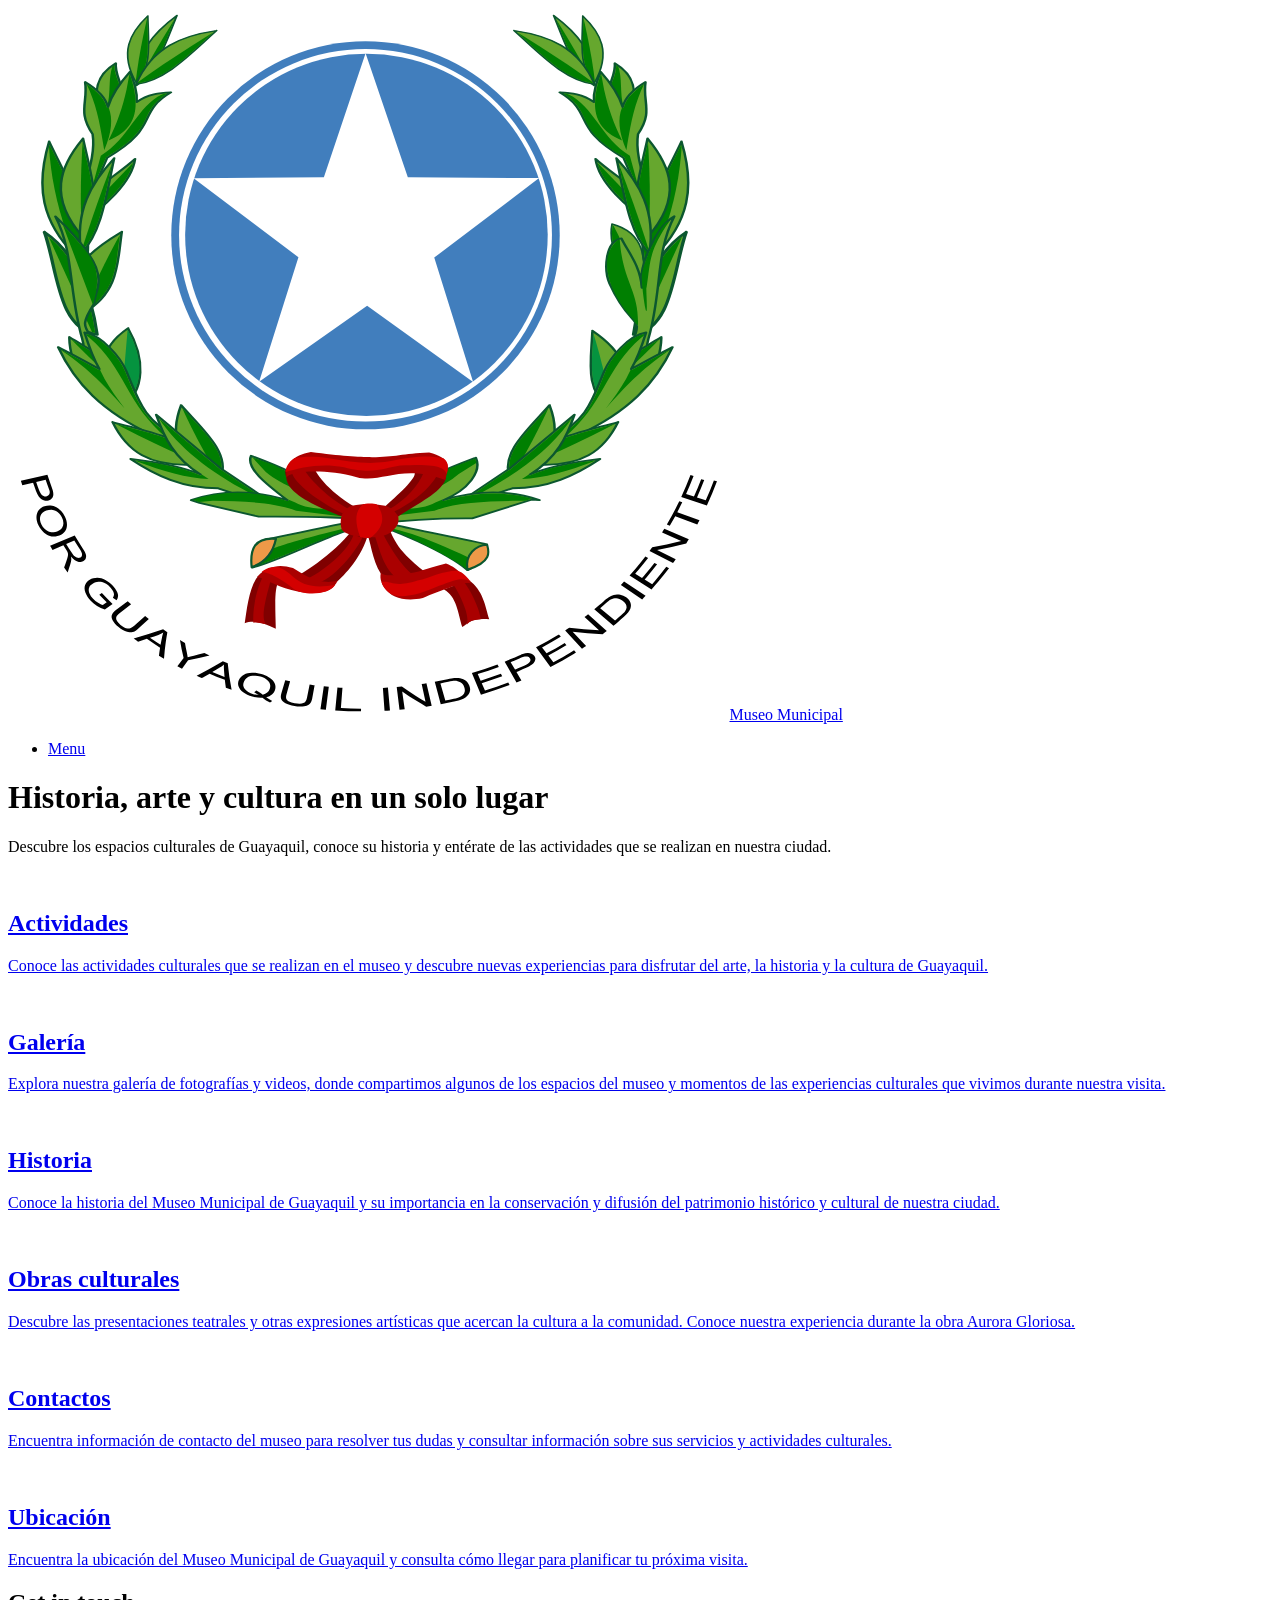
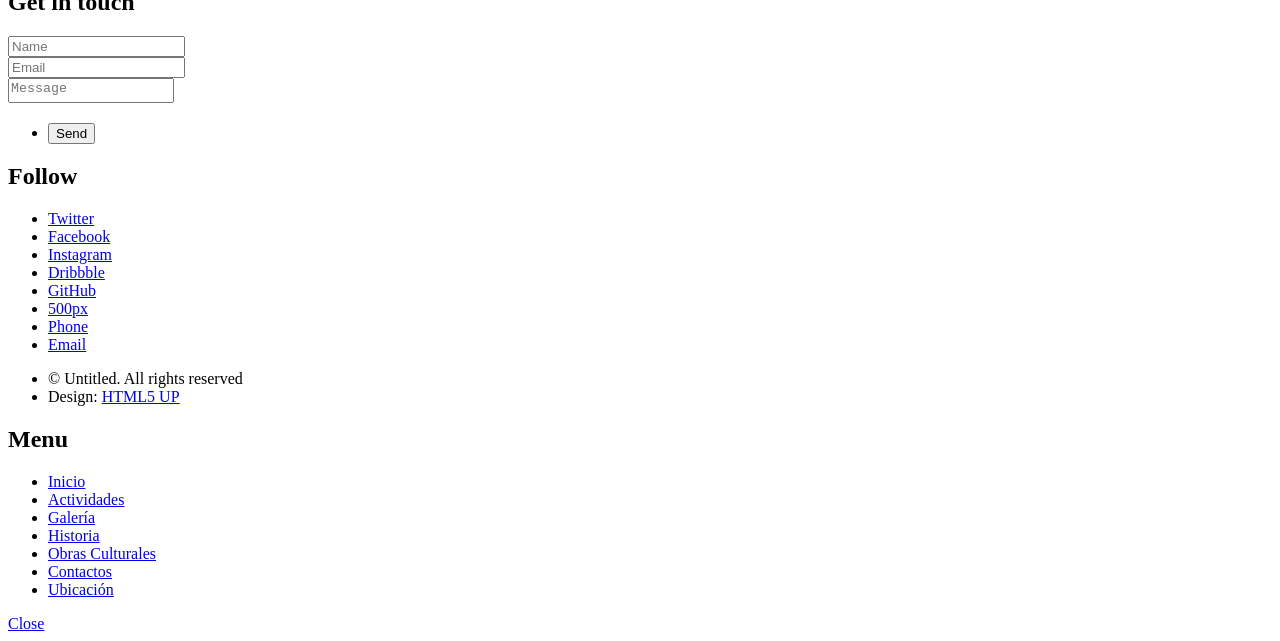
==== commit 1272c73a: "Modificacion de landing" ====
--- a/index.html
+++ b/index.html
@@ -6,7 +6,7 @@
 -->
 <html>
 	<head>
-		<title>Phantom by HTML5 UP</title>
+		<title>Museo Municipal</title>
 		<meta charset="utf-8" />
 		<meta name="viewport" content="width=device-width, initial-scale=1, user-scalable=no" />
 		<link rel="stylesheet" href="assets/css/main.css" />
@@ -22,7 +22,7 @@
 
 							<!-- Logo -->
 								<a href="index.html" class="logo">
-									<span class="symbol"><img src="images/logo.svg" alt="" /></span><span class="title">Phantom</span>
+									<span class="symbol"><img src="images/logog.svg" alt="" /></span><span class="title">Museo Municipal</span>
 								</a>
 
 							<!-- Nav -->
@@ -39,11 +39,13 @@
 					<nav id="menu">
 						<h2>Menu</h2>
 						<ul>
-							<li><a href="index.html">Home</a></li>
-							<li><a href="generic.html">Ipsum veroeros</a></li>
-							<li><a href="generic.html">Tempus etiam</a></li>
-							<li><a href="generic.html">Consequat dolor</a></li>
-							<li><a href="elements.html">Elements</a></li>
+							<li><a href="index.html">Inicio</a></li>
+							<li><a href="Actividades.html">Actividades</a></li>
+							<li><a href="Galeria.html">Galería</a></li>
+							<li><a href="Historia.html">Historia</a></li>
+							<li><a href="obras.html">Obras Culturales</a></li>
+							<li><a href="contactos.html">Contactos</a></li>
+							<li><a href="ubicacion.html">Ubicación</a></li>
 						</ul>
 					</nav>
 
@@ -51,19 +53,19 @@
 					<div id="main">
 						<div class="inner">
 							<header>
-								<h1>This is Phantom, a free, fully responsive site<br />
-								template designed by <a href="http://html5up.net">HTML5 UP</a>.</h1>
-								<p>Etiam quis viverra lorem, in semper lorem. Sed nisl arcu euismod sit amet nisi euismod sed cursus arcu elementum ipsum arcu vivamus quis venenatis orci lorem ipsum et magna feugiat veroeros aliquam. Lorem ipsum dolor sit amet nullam dolore.</p>
+								<h1>Historia, arte y cultura en un solo lugar<br /> </h1>
+						
+								<p>Descubre los espacios culturales de Guayaquil, conoce su historia y entérate de las actividades que se realizan en nuestra ciudad.</p>
 							</header>
 							<section class="tiles">
 								<article class="style1">
 									<span class="image">
 										<img src="images/pic01.jpg" alt="" />
 									</span>
-									<a href="generic.html">
-										<h2>Magna</h2>
+									<a href="Actividades.html">
+										<h2>Actividades</h2>
 										<div class="content">
-											<p>Sed nisl arcu euismod sit amet nisi lorem etiam dolor veroeros et feugiat.</p>
+											<p>Conoce las actividades culturales que se realizan en el museo y descubre nuevas experiencias para disfrutar del arte, la historia y la cultura de Guayaquil.</p>
 										</div>
 									</a>
 								</article>
@@ -72,9 +74,9 @@
 										<img src="images/pic02.jpg" alt="" />
 									</span>
 									<a href="generic.html">
-										<h2>Lorem</h2>
+										<h2>Galería</h2>
 										<div class="content">
-											<p>Sed nisl arcu euismod sit amet nisi lorem etiam dolor veroeros et feugiat.</p>
+											<p>Explora nuestra galería de fotografías y videos, donde compartimos algunos de los espacios del museo y momentos de las experiencias culturales que vivimos durante nuestra visita.</p>
 										</div>
 									</a>
 								</article>
@@ -83,9 +85,9 @@
 										<img src="images/pic03.jpg" alt="" />
 									</span>
 									<a href="generic.html">
-										<h2>Feugiat</h2>
+										<h2>Historia</h2>
 										<div class="content">
-											<p>Sed nisl arcu euismod sit amet nisi lorem etiam dolor veroeros et feugiat.</p>
+											<p>Conoce la historia del Museo Municipal de Guayaquil y su importancia en la conservación y difusión del patrimonio histórico y cultural de nuestra ciudad.</p>
 										</div>
 									</a>
 								</article>
@@ -94,9 +96,9 @@
 										<img src="images/pic04.jpg" alt="" />
 									</span>
 									<a href="generic.html">
-										<h2>Tempus</h2>
+										<h2>Obras culturales</h2>
 										<div class="content">
-											<p>Sed nisl arcu euismod sit amet nisi lorem etiam dolor veroeros et feugiat.</p>
+											<p>Descubre las presentaciones teatrales y otras expresiones artísticas que acercan la cultura a la comunidad. Conoce nuestra experiencia durante la obra Aurora Gloriosa.</p>
 										</div>
 									</a>
 								</article>
@@ -105,9 +107,9 @@
 										<img src="images/pic05.jpg" alt="" />
 									</span>
 									<a href="generic.html">
-										<h2>Aliquam</h2>
+										<h2>Contactos</h2>
 										<div class="content">
-											<p>Sed nisl arcu euismod sit amet nisi lorem etiam dolor veroeros et feugiat.</p>
+											<p>Encuentra información de contacto del museo para resolver tus dudas y consultar información sobre sus servicios y actividades culturales.</p>
 										</div>
 									</a>
 								</article>
@@ -116,78 +118,13 @@
 										<img src="images/pic06.jpg" alt="" />
 									</span>
 									<a href="generic.html">
-										<h2>Veroeros</h2>
+										<h2>Ubicación</h2>
 										<div class="content">
-											<p>Sed nisl arcu euismod sit amet nisi lorem etiam dolor veroeros et feugiat.</p>
+											<p>Encuentra la ubicación del Museo Municipal de Guayaquil y consulta cómo llegar para planificar tu próxima visita.</p>
 										</div>
 									</a>
 								</article>
-								<article class="style2">
-									<span class="image">
-										<img src="images/pic07.jpg" alt="" />
-									</span>
-									<a href="generic.html">
-										<h2>Ipsum</h2>
-										<div class="content">
-											<p>Sed nisl arcu euismod sit amet nisi lorem etiam dolor veroeros et feugiat.</p>
-										</div>
-									</a>
-								</article>
-								<article class="style3">
-									<span class="image">
-										<img src="images/pic08.jpg" alt="" />
-									</span>
-									<a href="generic.html">
-										<h2>Dolor</h2>
-										<div class="content">
-											<p>Sed nisl arcu euismod sit amet nisi lorem etiam dolor veroeros et feugiat.</p>
-										</div>
-									</a>
-								</article>
-								<article class="style1">
-									<span class="image">
-										<img src="images/pic09.jpg" alt="" />
-									</span>
-									<a href="generic.html">
-										<h2>Nullam</h2>
-										<div class="content">
-											<p>Sed nisl arcu euismod sit amet nisi lorem etiam dolor veroeros et feugiat.</p>
-										</div>
-									</a>
-								</article>
-								<article class="style5">
-									<span class="image">
-										<img src="images/pic10.jpg" alt="" />
-									</span>
-									<a href="generic.html">
-										<h2>Ultricies</h2>
-										<div class="content">
-											<p>Sed nisl arcu euismod sit amet nisi lorem etiam dolor veroeros et feugiat.</p>
-										</div>
-									</a>
-								</article>
-								<article class="style6">
-									<span class="image">
-										<img src="images/pic11.jpg" alt="" />
-									</span>
-									<a href="generic.html">
-										<h2>Dictum</h2>
-										<div class="content">
-											<p>Sed nisl arcu euismod sit amet nisi lorem etiam dolor veroeros et feugiat.</p>
-										</div>
-									</a>
-								</article>
-								<article class="style4">
-									<span class="image">
-										<img src="images/pic12.jpg" alt="" />
-									</span>
-									<a href="generic.html">
-										<h2>Pretium</h2>
-										<div class="content">
-											<p>Sed nisl arcu euismod sit amet nisi lorem etiam dolor veroeros et feugiat.</p>
-										</div>
-									</a>
-								</article>
+
 							</section>
 						</div>
 					</div>
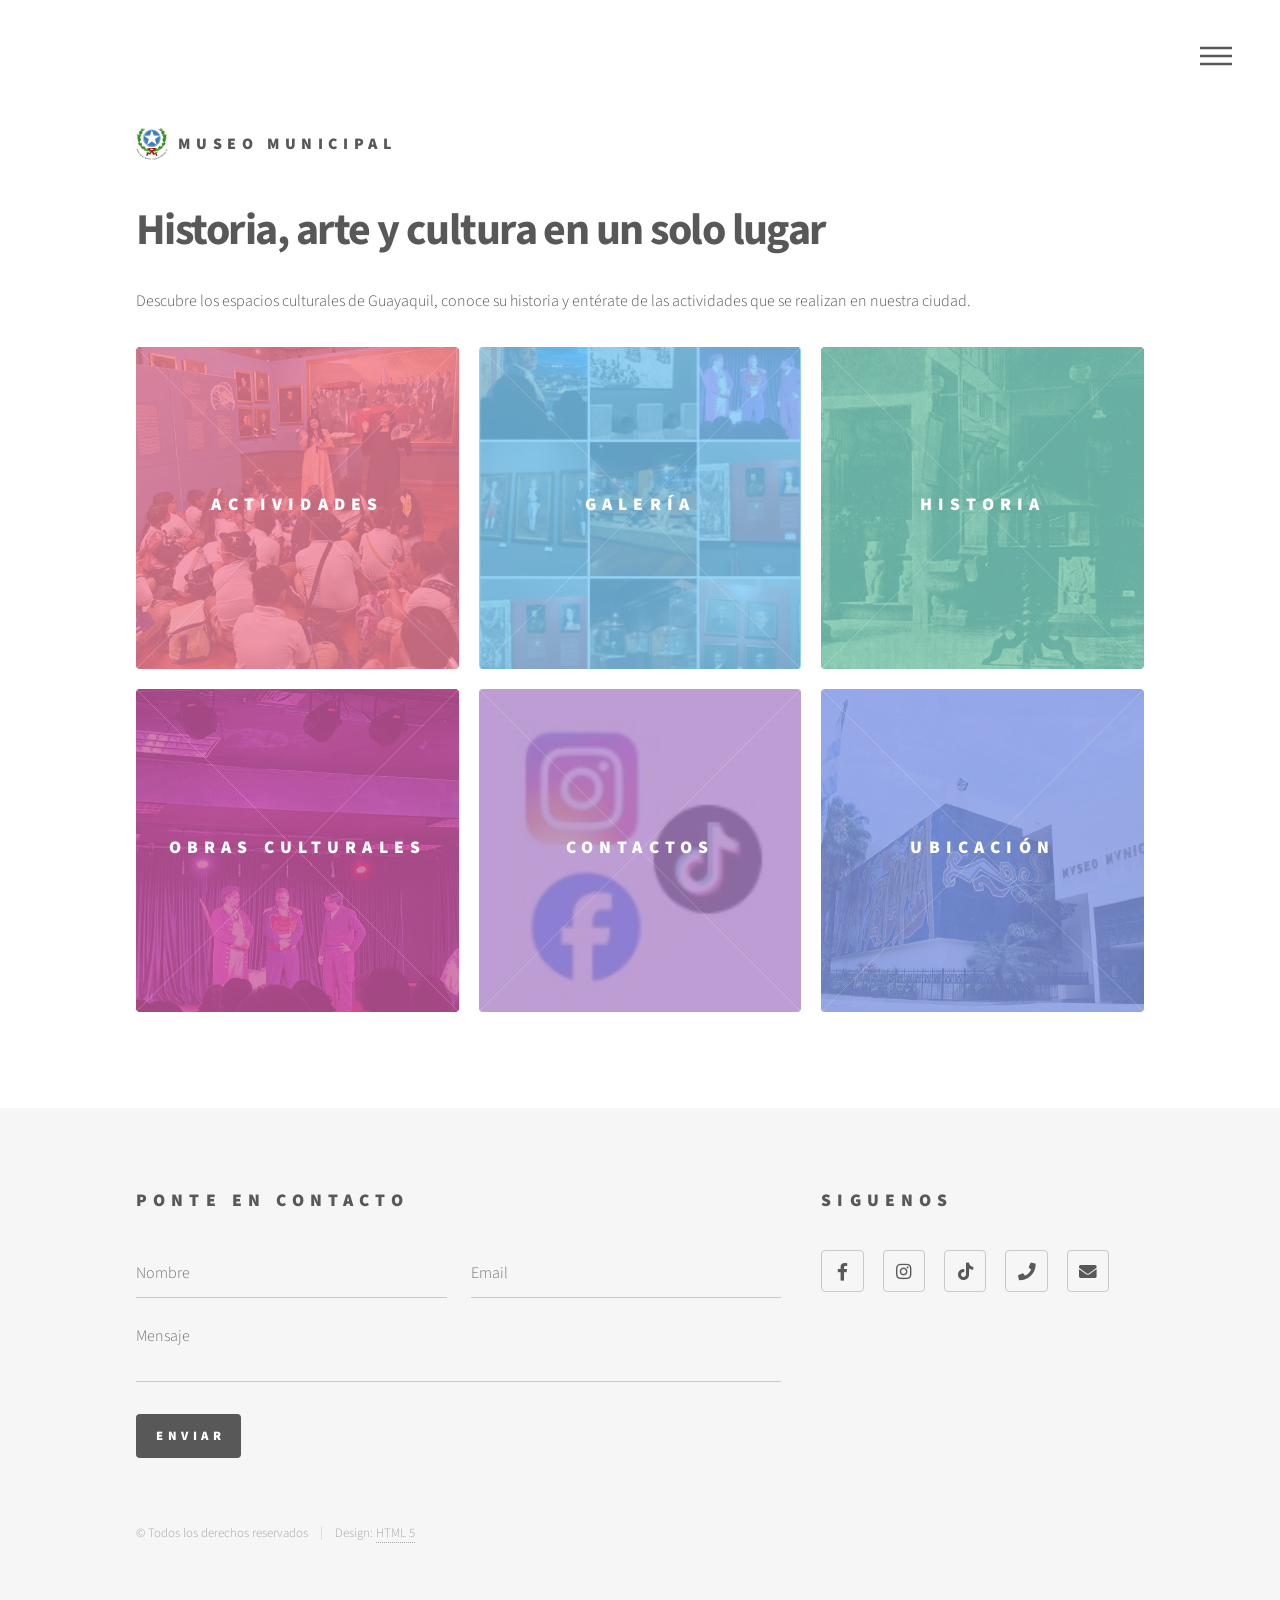
==== commit da1f9b94: "Ajusta imagenes y agrega icono de TikTok" ====
--- a/index.html
+++ b/index.html
@@ -60,7 +60,7 @@
 							<section class="tiles">
 								<article class="style1">
 									<span class="image">
-										<img src="images/pic01.jpg" alt="" />
+										<img src="images/actv.jpeg" alt="" />
 									</span>
 									<a href="Actividades.html">
 										<h2>Actividades</h2>
@@ -71,7 +71,7 @@
 								</article>
 								<article class="style2">
 									<span class="image">
-										<img src="images/pic02.jpg" alt="" />
+										<img src="images/galeria.jpeg" alt="" />
 									</span>
 									<a href="generic.html">
 										<h2>Galería</h2>
@@ -82,7 +82,7 @@
 								</article>
 								<article class="style3">
 									<span class="image">
-										<img src="images/pic03.jpg" alt="" />
+										<img src="images/historia.jpeg" alt="" />
 									</span>
 									<a href="generic.html">
 										<h2>Historia</h2>
@@ -93,7 +93,7 @@
 								</article>
 								<article class="style4">
 									<span class="image">
-										<img src="images/pic04.jpg" alt="" />
+										<img src="images/obras.jpeg" alt="" />
 									</span>
 									<a href="generic.html">
 										<h2>Obras culturales</h2>
@@ -104,7 +104,7 @@
 								</article>
 								<article class="style5">
 									<span class="image">
-										<img src="images/pic05.jpg" alt="" />
+										<img src="images/contacto.jpeg" alt="" />
 									</span>
 									<a href="generic.html">
 										<h2>Contactos</h2>
@@ -115,7 +115,7 @@
 								</article>
 								<article class="style6">
 									<span class="image">
-										<img src="images/pic06.jpg" alt="" />
+										<img src="images/ubi.jpeg" alt="" />
 									</span>
 									<a href="generic.html">
 										<h2>Ubicación</h2>
@@ -133,39 +133,37 @@
 					<footer id="footer">
 						<div class="inner">
 							<section>
-								<h2>Get in touch</h2>
+								<h2>Ponte en contacto</h2>
 								<form method="post" action="#">
 									<div class="fields">
 										<div class="field half">
-											<input type="text" name="name" id="name" placeholder="Name" />
+											<input type="text" name="name" id="name" placeholder="Nombre" />
 										</div>
 										<div class="field half">
 											<input type="email" name="email" id="email" placeholder="Email" />
 										</div>
 										<div class="field">
-											<textarea name="message" id="message" placeholder="Message"></textarea>
+											<textarea name="message" id="message" placeholder="Mensaje"></textarea>
 										</div>
 									</div>
 									<ul class="actions">
-										<li><input type="submit" value="Send" class="primary" /></li>
+										<li><input type="submit" value="Enviar" class="primary" /></li>
 									</ul>
 								</form>
 							</section>
 							<section>
-								<h2>Follow</h2>
+								<h2>Siguenos</h2>
 								<ul class="icons">
-									<li><a href="#" class="icon brands style2 fa-twitter"><span class="label">Twitter</span></a></li>
+									
 									<li><a href="#" class="icon brands style2 fa-facebook-f"><span class="label">Facebook</span></a></li>
 									<li><a href="#" class="icon brands style2 fa-instagram"><span class="label">Instagram</span></a></li>
-									<li><a href="#" class="icon brands style2 fa-dribbble"><span class="label">Dribbble</span></a></li>
-									<li><a href="#" class="icon brands style2 fa-github"><span class="label">GitHub</span></a></li>
-									<li><a href="#" class="icon brands style2 fa-500px"><span class="label">500px</span></a></li>
+									<li><a href="#" class="icon brands style2 fa-tiktok"><span class="label">TikTok</span></a></li>
 									<li><a href="#" class="icon solid style2 fa-phone"><span class="label">Phone</span></a></li>
 									<li><a href="#" class="icon solid style2 fa-envelope"><span class="label">Email</span></a></li>
 								</ul>
 							</section>
 							<ul class="copyright">
-								<li>&copy; Untitled. All rights reserved</li><li>Design: <a href="http://html5up.net">HTML5 UP</a></li>
+								<li>&copy; Todos los derechos reservados</li><li>Design: <a href="http://html5up.net">HTML 5</a></li>
 							</ul>
 						</div>
 					</footer>
--- a/assets/css/main.css
+++ b/assets/css/main.css
@@ -2572,7 +2572,7 @@
 		-webkit-flex-wrap: wrap;
 		-ms-flex-wrap: wrap;
 		flex-wrap: wrap;
-		postiion: relative;
+		position: relative;
 		margin: -2.5em 0 0 -2.5em;
 	}
 
@@ -2598,10 +2598,21 @@
 				overflow: hidden;
 			}
 
-				.tiles article > .image img {
-					display: block;
-					width: 100%;
-				}
+				.tiles article > .image {
+    display: block;
+    width: 100%;
+    aspect-ratio: 1 / 1;
+    border-radius: 4px;
+    overflow: hidden;
+}
+
+.tiles article > .image img {
+    display: block;
+    width: 100%;
+    height: 100%;
+    object-fit: cover;
+    object-position: center;
+}
 
 				.tiles article > .image:before {
 					pointer-events: none;
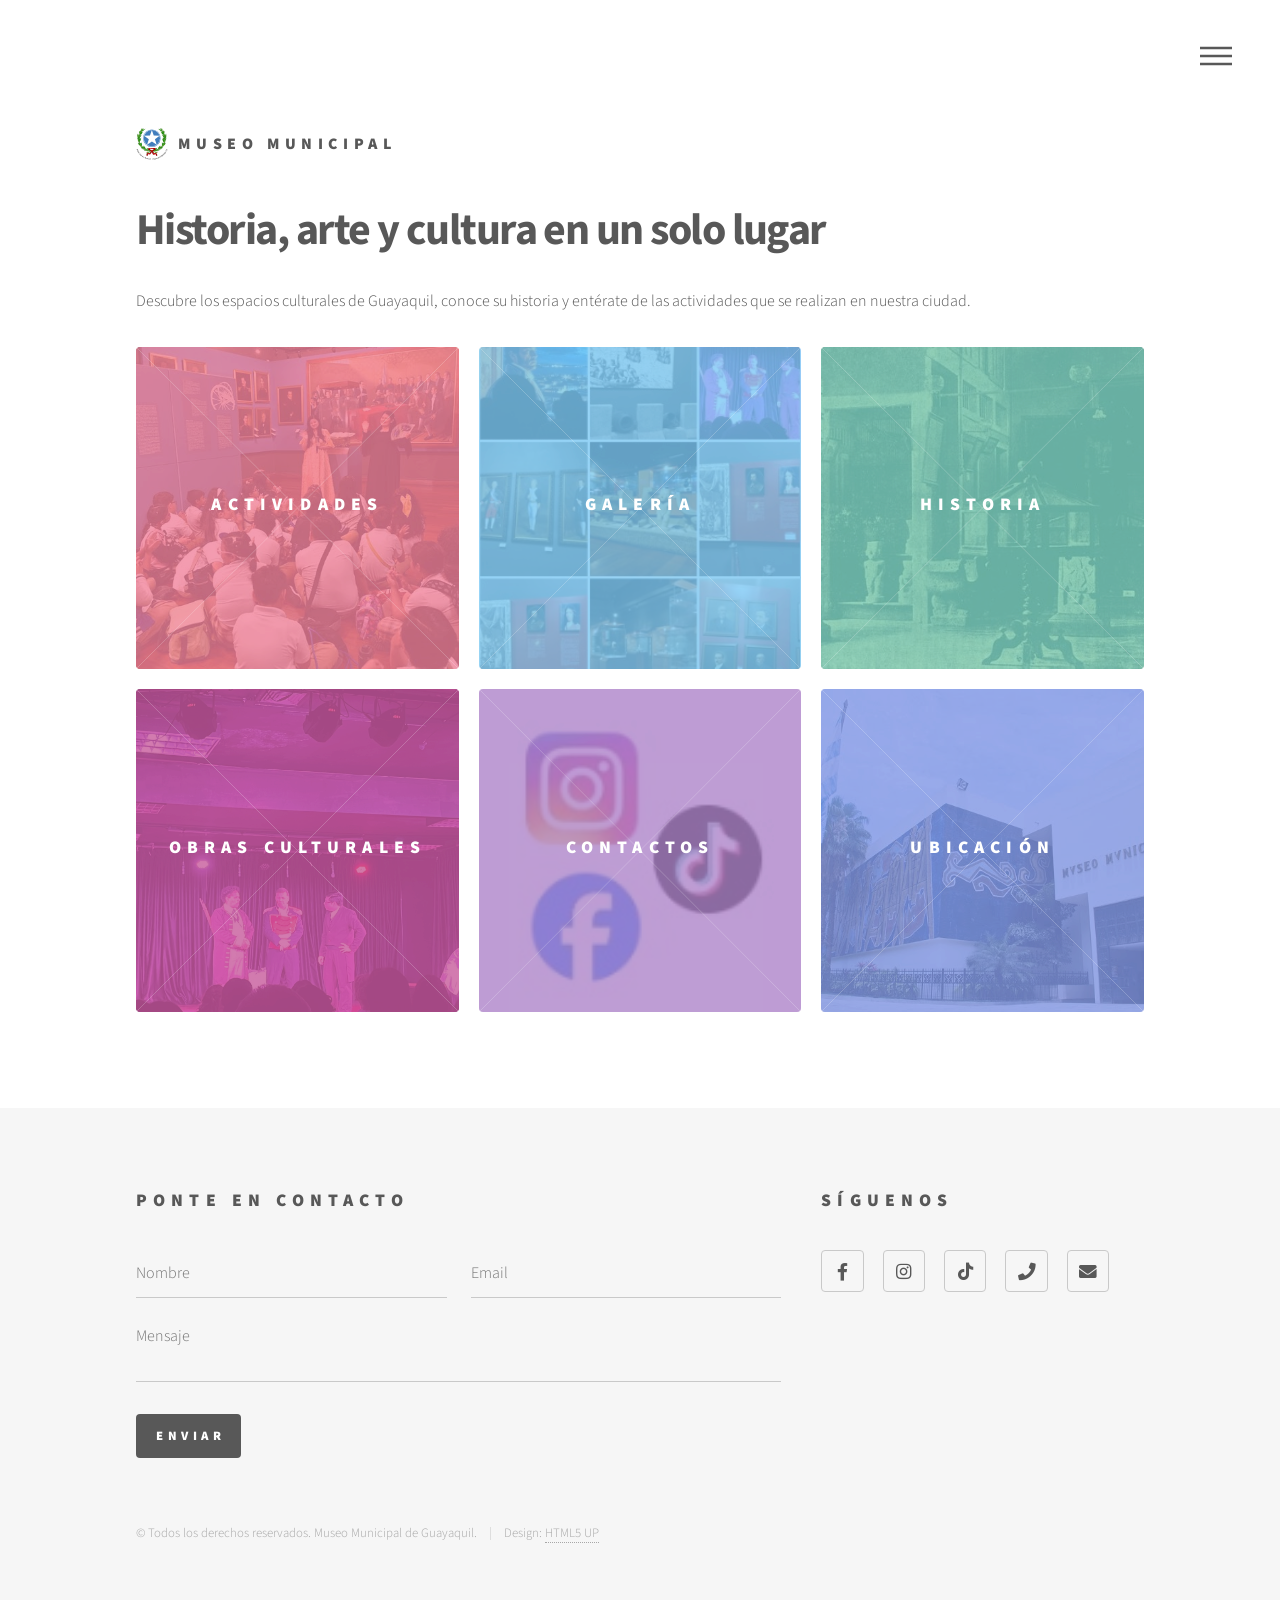
==== commit bff3ebc9: "Actualiza index.html con informacion real del Museo Municipal de Guayaquil, imagenes y enlaces" ====
--- a/index.html
+++ b/index.html
@@ -1,181 +1,184 @@
 <!DOCTYPE HTML>
 <!--
-	Phantom by HTML5 UP
-	html5up.net | @ajlkn
-	Free for personal and commercial use under the CCA 3.0 license (html5up.net/license)
+    Phantom by HTML5 UP
+    html5up.net | @ajlkn
+    Free for personal and commercial use under the CCA 3.0 license (html5up.net/license)
 -->
-<html>
-	<head>
-		<title>Museo Municipal</title>
-		<meta charset="utf-8" />
-		<meta name="viewport" content="width=device-width, initial-scale=1, user-scalable=no" />
-		<link rel="stylesheet" href="assets/css/main.css" />
-		<noscript><link rel="stylesheet" href="assets/css/noscript.css" /></noscript>
-	</head>
-	<body class="is-preload">
-		<!-- Wrapper -->
-			<div id="wrapper">
+<html lang="es">
+    <head>
+        <title>Museo Municipal de Guayaquil</title>
+        <meta charset="utf-8" />
+        <meta name="viewport" content="width=device-width, initial-scale=1, user-scalable=no" />
+        <link rel="stylesheet" href="assets/css/main.css" />
+        <noscript><link rel="stylesheet" href="assets/css/noscript.css" /></noscript>
+    </head>
+    <body class="is-preload">
+        <!-- Wrapper -->
+            <div id="wrapper">
 
-				<!-- Header -->
-					<header id="header">
-						<div class="inner">
+                <!-- Header -->
+                    <header id="header">
+                        <div class="inner">
 
-							<!-- Logo -->
-								<a href="index.html" class="logo">
-									<span class="symbol"><img src="images/logog.svg" alt="" /></span><span class="title">Museo Municipal</span>
-								</a>
+                            <!-- Logo -->
+                                <a href="index.html" class="logo">
+                                    <span class="symbol"><img src="images/logog.svg" alt="Logo del Museo Municipal de Guayaquil" /></span><span class="title">Museo Municipal</span>
+                                </a>
 
-							<!-- Nav -->
-								<nav>
-									<ul>
-										<li><a href="#menu">Menu</a></li>
-									</ul>
-								</nav>
+                            <!-- Nav -->
+                                <nav>
+                                    <ul>
+                                        <li><a href="#menu">Menú</a></li>
+                                    </ul>
+                                </nav>
 
-						</div>
-					</header>
+                        </div>
+                    </header>
 
-				<!-- Menu -->
-					<nav id="menu">
-						<h2>Menu</h2>
-						<ul>
-							<li><a href="index.html">Inicio</a></li>
-							<li><a href="Actividades.html">Actividades</a></li>
-							<li><a href="Galeria.html">Galería</a></li>
-							<li><a href="Historia.html">Historia</a></li>
-							<li><a href="obras.html">Obras Culturales</a></li>
-							<li><a href="contactos.html">Contactos</a></li>
-							<li><a href="ubicacion.html">Ubicación</a></li>
-						</ul>
-					</nav>
+                <!-- Menu -->
+                    <nav id="menu">
+                        <h2>Menú de Navegación</h2>
+                        <ul>
+                            <li><a href="index.html">Inicio</a></li>
+                            <li><a href="Actividades.html">Actividades</a></li>
+                            <li><a href="Galeria.html">Galería</a></li>
+                            <li><a href="Historia.html">Historia</a></li>
+                            <li><a href="obras.html">Obras Culturales</a></li>
+                            <li><a href="contactos.html">Contactos</a></li>
+                            <li><a href="ubicacion.html">Ubicación</a></li>
+                        </ul>
+                    </nav>
 
-				<!-- Main -->
-					<div id="main">
-						<div class="inner">
-							<header>
-								<h1>Historia, arte y cultura en un solo lugar<br /> </h1>
-						
-								<p>Descubre los espacios culturales de Guayaquil, conoce su historia y entérate de las actividades que se realizan en nuestra ciudad.</p>
-							</header>
-							<section class="tiles">
-								<article class="style1">
-									<span class="image">
-										<img src="images/actv.jpeg" alt="" />
-									</span>
-									<a href="Actividades.html">
-										<h2>Actividades</h2>
-										<div class="content">
-											<p>Conoce las actividades culturales que se realizan en el museo y descubre nuevas experiencias para disfrutar del arte, la historia y la cultura de Guayaquil.</p>
-										</div>
-									</a>
-								</article>
-								<article class="style2">
-									<span class="image">
-										<img src="images/galeria.jpeg" alt="" />
-									</span>
-									<a href="generic.html">
-										<h2>Galería</h2>
-										<div class="content">
-											<p>Explora nuestra galería de fotografías y videos, donde compartimos algunos de los espacios del museo y momentos de las experiencias culturales que vivimos durante nuestra visita.</p>
-										</div>
-									</a>
-								</article>
-								<article class="style3">
-									<span class="image">
-										<img src="images/historia.jpeg" alt="" />
-									</span>
-									<a href="generic.html">
-										<h2>Historia</h2>
-										<div class="content">
-											<p>Conoce la historia del Museo Municipal de Guayaquil y su importancia en la conservación y difusión del patrimonio histórico y cultural de nuestra ciudad.</p>
-										</div>
-									</a>
-								</article>
-								<article class="style4">
-									<span class="image">
-										<img src="images/obras.jpeg" alt="" />
-									</span>
-									<a href="generic.html">
-										<h2>Obras culturales</h2>
-										<div class="content">
-											<p>Descubre las presentaciones teatrales y otras expresiones artísticas que acercan la cultura a la comunidad. Conoce nuestra experiencia durante la obra Aurora Gloriosa.</p>
-										</div>
-									</a>
-								</article>
-								<article class="style5">
-									<span class="image">
-										<img src="images/contacto.jpeg" alt="" />
-									</span>
-									<a href="generic.html">
-										<h2>Contactos</h2>
-										<div class="content">
-											<p>Encuentra información de contacto del museo para resolver tus dudas y consultar información sobre sus servicios y actividades culturales.</p>
-										</div>
-									</a>
-								</article>
-								<article class="style6">
-									<span class="image">
-										<img src="images/ubi.jpeg" alt="" />
-									</span>
-									<a href="generic.html">
-										<h2>Ubicación</h2>
-										<div class="content">
-											<p>Encuentra la ubicación del Museo Municipal de Guayaquil y consulta cómo llegar para planificar tu próxima visita.</p>
-										</div>
-									</a>
-								</article>
+                <!-- Main -->
+                    <main id="main">
+                        <div class="inner">
+                            <header>
+                                <h1>Historia, arte y cultura en un solo lugar</h1>
+                                <p>Descubre los espacios culturales de Guayaquil, conoce su historia y entérate de las actividades que se realizan en nuestra ciudad.</p>
+                            </header>
 
-							</section>
-						</div>
-					</div>
+                            <section class="tiles">
+                                <article class="style1">
+                                    <span class="image">
+                                        <img src="images/actv.jpeg" alt="Actividades culturales del museo" />
+                                    </span>
+                                    <a href="Actividades.html">
+                                        <h2>Actividades</h2>
+                                        <div class="content">
+                                            <p>Conoce las actividades culturales que se realizan en el museo y descubre nuevas experiencias para disfrutar del arte, la historia y la cultura de Guayaquil.</p>
+                                        </div>
+                                    </a>
+                                </article>
 
-				<!-- Footer -->
-					<footer id="footer">
-						<div class="inner">
-							<section>
-								<h2>Ponte en contacto</h2>
-								<form method="post" action="#">
-									<div class="fields">
-										<div class="field half">
-											<input type="text" name="name" id="name" placeholder="Nombre" />
-										</div>
-										<div class="field half">
-											<input type="email" name="email" id="email" placeholder="Email" />
-										</div>
-										<div class="field">
-											<textarea name="message" id="message" placeholder="Mensaje"></textarea>
-										</div>
-									</div>
-									<ul class="actions">
-										<li><input type="submit" value="Enviar" class="primary" /></li>
-									</ul>
-								</form>
-							</section>
-							<section>
-								<h2>Siguenos</h2>
-								<ul class="icons">
-									
-									<li><a href="#" class="icon brands style2 fa-facebook-f"><span class="label">Facebook</span></a></li>
-									<li><a href="#" class="icon brands style2 fa-instagram"><span class="label">Instagram</span></a></li>
-									<li><a href="#" class="icon brands style2 fa-tiktok"><span class="label">TikTok</span></a></li>
-									<li><a href="#" class="icon solid style2 fa-phone"><span class="label">Phone</span></a></li>
-									<li><a href="#" class="icon solid style2 fa-envelope"><span class="label">Email</span></a></li>
-								</ul>
-							</section>
-							<ul class="copyright">
-								<li>&copy; Todos los derechos reservados</li><li>Design: <a href="http://html5up.net">HTML 5</a></li>
-							</ul>
-						</div>
-					</footer>
+                                <article class="style2">
+                                    <span class="image">
+                                        <img src="images/galeria.jpeg" alt="Galería fotográfica y audiovisual" />
+                                    </span>
+                                    <a href="Galeria.html">
+                                        <h2>Galería</h2>
+                                        <div class="content">
+                                            <p>Explora nuestra galería de fotografías y videos, donde compartimos algunos de los espacios del museo y momentos de las experiencias culturales que vivimos durante nuestra visita.</p>
+                                        </div>
+                                    </a>
+                                </article>
 
-			</div>
+                                <article class="style3">
+                                    <span class="image">
+                                        <img src="images/historia.jpeg" alt="Exposiciones sobre la historia de Guayaquil" />
+                                    </span>
+                                    <a href="Historia.html">
+                                        <h2>Historia</h2>
+                                        <div class="content">
+                                            <p>Conoce la historia del Museo Municipal de Guayaquil y su importancia en la conservación y difusión del patrimonio histórico y cultural de nuestra ciudad.</p>
+                                        </div>
+                                    </a>
+                                </article>
 
-		<!-- Scripts -->
-			<script src="assets/js/jquery.min.js"></script>
-			<script src="assets/js/browser.min.js"></script>
-			<script src="assets/js/breakpoints.min.js"></script>
-			<script src="assets/js/util.js"></script>
-			<script src="assets/js/main.js"></script>
+                                <article class="style4">
+                                    <span class="image">
+                                        <img src="images/obras.jpeg" alt="Obra teatral Aurora Gloriosa" />
+                                    </span>
+                                    <a href="obras.html">
+                                        <h2>Obras culturales</h2>
+                                        <div class="content">
+                                            <p>Descubre las presentaciones teatrales y otras expresiones artísticas que acercan la cultura a la comunidad. Conoce nuestra experiencia durante la obra Aurora Gloriosa.</p>
+                                        </div>
+                                    </a>
+                                </article>
 
-	</body>
+                                <article class="style5">
+                                    <span class="image">
+                                        <img src="images/contacto.jpeg" alt="Sección de atención y contactos" />
+                                    </span>
+                                    <a href="contactos.html">
+                                        <h2>Contactos</h2>
+                                        <div class="content">
+                                            <p>Encuentra información de contacto del museo para resolver tus dudas y consultar información sobre sus servicios y actividades culturales.</p>
+                                        </div>
+                                    </a>
+                                </article>
+
+                                <article class="style6">
+                                    <span class="image">
+                                        <img src="images/ubi.jpeg" alt="Ubicación y mapa del Museo Municipal" />
+                                    </span>
+                                    <a href="ubicacion.html">
+                                        <h2>Ubicación</h2>
+                                        <div class="content">
+                                            <p>Encuentra la ubicación del Museo Municipal de Guayaquil y consulta cómo llegar para planificar tu próxima visita.</p>
+                                        </div>
+                                    </a>
+                                </article>
+                            </section>
+                        </div>
+                    </main>
+
+                <!-- Footer -->
+                    <footer id="footer">
+                        <div class="inner">
+                            <section>
+                                <h2>Ponte en contacto</h2>
+                                <form method="post" action="#">
+                                    <div class="fields">
+                                        <div class="field half">
+                                            <input type="text" name="name" id="name" placeholder="Nombre" required />
+                                        </div>
+                                        <div class="field half">
+                                            <input type="email" name="email" id="email" placeholder="Email" required />
+                                        </div>
+                                        <div class="field">
+                                            <textarea name="message" id="message" placeholder="Mensaje" required></textarea>
+                                        </div>
+                                    </div>
+                                    <ul class="actions">
+                                        <li><input type="submit" value="Enviar" class="primary" /></li>
+                                    </ul>
+                                </form>
+                            </section>
+                            <section>
+                                <h2>Síguenos</h2>
+                                <ul class="icons">
+                                    <li><a href="#" class="icon brands style2 fa-facebook-f"><span class="label">Facebook</span></a></li>
+                                    <li><a href="#" class="icon brands style2 fa-instagram"><span class="label">Instagram</span></a></li>
+                                    <li><a href="#" class="icon brands style2 fa-tiktok"><span class="label">TikTok</span></a></li>
+                                    <li><a href="#" class="icon solid style2 fa-phone"><span class="label">Teléfono</span></a></li>
+                                    <li><a href="#" class="icon solid style2 fa-envelope"><span class="label">Email</span></a></li>
+                                </ul>
+                            </section>
+                            <ul class="copyright">
+                                <li>&copy; Todos los derechos reservados. Museo Municipal de Guayaquil.</li><li>Design: <a href="http://html5up.net">HTML5 UP</a></li>
+                            </ul>
+                        </div>
+                    </footer>
+
+            </div>
+
+        <!-- Scripts -->
+            <script src="assets/js/jquery.min.js"></script>
+            <script src="assets/js/browser.min.js"></script>
+            <script src="assets/js/breakpoints.min.js"></script>
+            <script src="assets/js/util.js"></script>
+            <script src="assets/js/main.js"></script>
+
+    </body>
 </html>
--- a/assets/css/main.css
+++ b/assets/css/main.css
@@ -2309,7 +2309,14 @@
 		}
 
 /* Image */
-
+	.video-principal video {
+		width: 100%;
+		height: 100%;
+		display: block;
+		object-fit: cover;
+		border: none;
+		border-radius: 10px;
+	}
 	.image {
 		border-radius: 4px;
 		border: 0;
